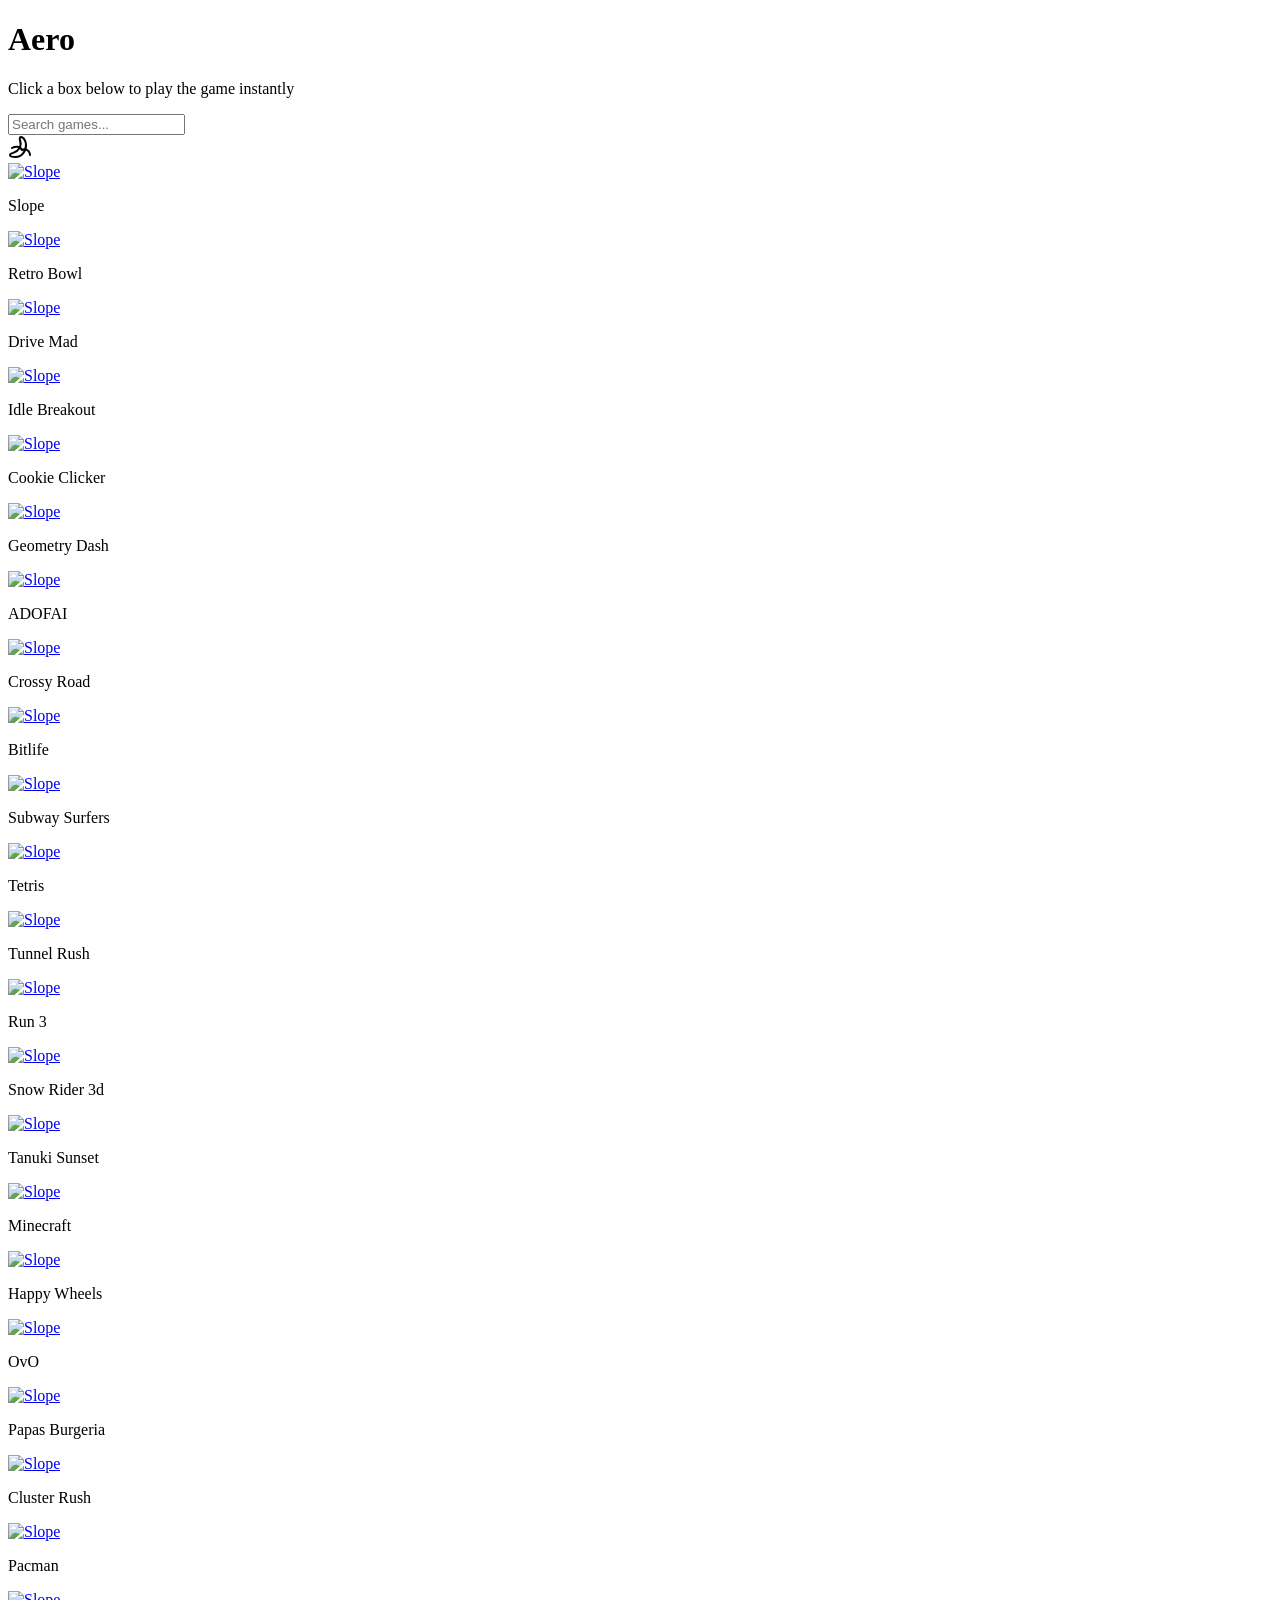
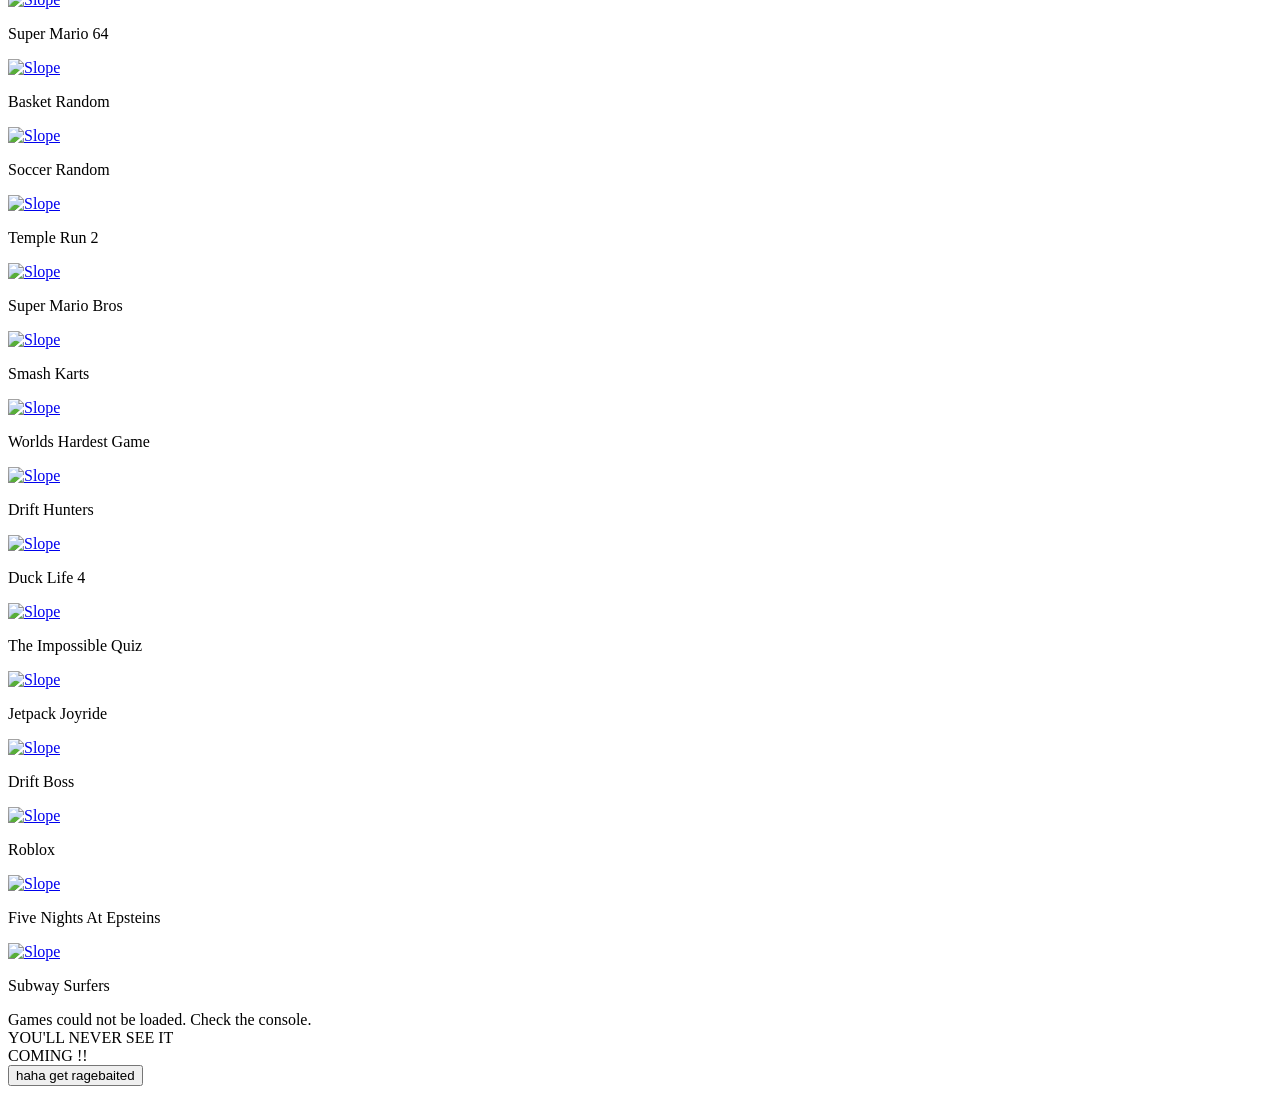
==== index.html @ 40f5fc69 "Add initial HTML structure for game preview page" ====
<!DOCTYPE html>
<html lang="en">
<head>
    <meta charset="UTF-8">
    <meta name="viewport" content="width=device-width, initial-scale=1.0">
    <title>Aero Preview</title>
    <link rel="stylesheet" href="style.css">
</head>
<body>
<div class="bg-container">
    <div class="moving-circle-1"></div>
    <div class="moving-circle-2"></div>
    <div class="moving-circle-3"></div>
  </div>

    <h1>Aero</h1>
    <p>Click a box below to play the game instantly</p>
    <input
        type="text"
        id="searchInput"
        placeholder="Search games..."
        autocomplete="off">
    <div class="hehe"><svg xmlns="http://www.w3.org/2000/svg" width="24" height="24" viewBox="0 0 24 24" fill="none" stroke="currentColor" stroke-width="2" stroke-linecap="round" stroke-linejoin="round" class="lucide lucide-banana-icon lucide-banana" onclick="triggerJumpscare()"><path d="M4 13c3.5-2 8-2 10 2a5.5 5.5 0 0 1 8 5"/><path d="M5.15 17.89c5.52-1.52 8.65-6.89 7-12C11.55 4 11.5 2 13 2c3.22 0 5 5.5 5 8 0 6.5-4.2 12-10.49 12C5.11 22 2 22 2 20c0-1.5 1.14-1.55 3.15-2.11Z"/></svg></div>

    <!-- Static Grid using standard HTML Anchor Links -->
    <div class="game-grid">
       <div class="game-card"><div class="card-inner"><a href="slope/index.html">
  <img src="https://encrypted-tbn0.gstatic.com/images?q=tbn:ANd9GcRq_T37HPndEabWr7w74Ahqhzs3rB2Ax-o0urFyAFmCbQ&s=10" class="game-img" alt="Slope">
</a>
<div class="hover-text"><p>Slope</p></div>
</div></div>
        <div class="game-card"><div class="card-inner"><a href="retro-bowl/index.html">
  <img src="https://upload.wikimedia.org/wikipedia/en/b/bf/Retro_Bowl_cover.png?utm_source=en.wikipedia.org&utm_campaign=index&utm_content=thumbnail_unscaled&_=20211121194148" class="game-img" alt="Slope">
</a>
<div class="hover-text"><p>Retro Bowl</p></div>
</div></div>
   <div class="game-card"><div class="card-inner"><a href="drive-mad/index.html">
  <img src="https://encrypted-tbn0.gstatic.com/images?q=tbn:ANd9GcRQweyLDiaCsOfymxUHhScRfxoPKYMjtqbXtW55IfR9ew&s=10" class="game-img" alt="Slope">
</a>
<div class="hover-text"><p>Drive Mad</p></div>
</div></div>
       <div class="game-card"><div class="card-inner"><a href="idle-breakout/index.html">
  <img src="https://encrypted-tbn0.gstatic.com/images?q=tbn:ANd9GcQlanMNMVnTBPfaL6D4TB014VlYzIEMME2kjcc95-H5nw&s=10" class="game-img" alt="Slope">
</a>
<div class="hover-text"><p>Idle Breakout</p></div>
</div></div>
        <div class="game-card"><div class="card-inner"><a href="cookie-clickers/cookie-clicker/index.html">
  <img src="https://encrypted-tbn0.gstatic.com/images?q=tbn:ANd9GcR_v1u2aRkslPrhdqvnmShPEVstDyrukrQBTUNPc6VXmg&s=10" class="game-img" alt="Slope">
</a>
<div class="hover-text"><p>Cookie Clicker</p></div>
</div></div>
        <div class="game-card"><div class="card-inner"><a href="geodash/index.html">
  <img src="https://encrypted-tbn0.gstatic.com/images?q=tbn:ANd9GcS-sa7R5ENCypqzvMOmnUxPW2FJ10JPJCCA1POhPY1YqA&s=10" class="game-img" alt="Slope">
</a>
<div class="hover-text"><p>Geometry Dash</p></div>
</div></div>
        <div class="game-card"><div class="card-inner"><a href="a-dance-of-fire-and-ice/index.html">
  <img src="https://encrypted-tbn0.gstatic.com/images?q=tbn:ANd9GcSEiAOnZSHBE3xtBbnS-KdI_wEGRUw9rfcNJCmaYIUaxQ&s=10" class="game-img" alt="Slope">
</a>
<div class="hover-text"><p>ADOFAI</p></div>
</div></div>
        <div class="game-card"><div class="card-inner"><a href="crossyroad/index.html">
  <img src="https://encrypted-tbn0.gstatic.com/images?q=tbn:ANd9GcRgfIljnjyF5fkvvuBGJaHRgfg_FyrAvSTB-K9jF6SUJA&s=10" class="game-img" alt="Slope">
</a>
<div class="hover-text"><p>Crossy Road</p></div>
</div></div>
        
        
        <!-- Row 2 -->
        <div class="game-card"><div class="card-inner"><a href="bitlife/index.html">
  <img src="https://encrypted-tbn0.gstatic.com/images?q=tbn:ANd9GcRZdo5cBqkv1uAcfCofpC-WAViocRNLlysohwHMV2Lqzw&s=10" class="game-img" alt="Slope">
</a>
<div class="hover-text"><p>Bitlife</p></div>
</div></div>
        <div class="game-card"><div class="card-inner"><a href="subway-surfers/index.html">
  <img src="https://encrypted-tbn0.gstatic.com/images?q=tbn:ANd9GcSJv_ALQlWBogWL6hphva1fV6AUTdB_Cr1CRHInmhUM6w&s=10" class="game-img" alt="Slope">
</a>
<div class="hover-text"><p>Subway Surfers</p></div>
</div></div>
        <div class="game-card"><div class="card-inner"><a href="tetris/index.html">
  <img src="https://encrypted-tbn0.gstatic.com/images?q=tbn:ANd9GcRsPaXIlQN6s9Jf7gn-qVvCIpQnMHSgdO0HXDuUL8RSCw&s=10" class="game-img" alt="Slope">
</a>
<div class="hover-text"><p>Tetris</p></div>
</div></div>
        <div class="game-card"><div class="card-inner"><a href="tunnel-rush/index.html">
  <img src="https://encrypted-tbn0.gstatic.com/images?q=tbn:ANd9GcTQ7GjGOO57y_6mEDqnmNzqPM1yg7_WRbThcniZxWjEyQ&s=10" class="game-img" alt="Slope">
</a>
<div class="hover-text"><p>Tunnel Rush</p></div>
</div></div>
<div class="game-card"><div class="card-inner"><a href="run3/index.html">
  <img src="https://encrypted-tbn0.gstatic.com/images?q=tbn:ANd9GcTG1VOge0JXxIcCq0SpqJaX-KHs9fcUnBl_lgOfNnwTUA&s=10" class="game-img" alt="Slope">
</a>
<div class="hover-text"><p>Run 3</p></div>
</div></div>
        <div class="game-card"><div class="card-inner"><a href="snowrider3d/index.html">
  <img src="https://encrypted-tbn0.gstatic.com/images?q=tbn:ANd9GcS6pS3o08fzxEzuRAoytufvSQllcJauClfGne_lkkSa1Q&s=10" class="game-img" alt="Slope">
</a>
<div class="hover-text"><p>Snow Rider 3d</p></div>
</div></div>
        <div class="game-card"><div class="card-inner"><a href="tanuki-sunset/index.html">
  <img src="https://encrypted-tbn0.gstatic.com/images?q=tbn:ANd9GcRDaxrgnCqcYo7wDhViZitD9liUOanM2_m4IDSdMyhfRw&s=10" class="game-img" alt="Slope">
</a>
<div class="hover-text"><p>Tanuki Sunset</p></div>
</div></div>
        <div class="game-card"><div class="card-inner"><a href="minecraft-classic/index.html">
  <img src="https://encrypted-tbn0.gstatic.com/images?q=tbn:ANd9GcSxmc6iHnbXmVxugchIGHMRXERSSBHCWuVtBelcySW3vg&s=10" class="game-img" alt="Slope">
</a>
<div class="hover-text"><p>Minecraft</p></div>
</div></div>

        <!-- Row 3 -->
        <div class="game-card"><div class="card-inner"><a href="happywheels/index.html">
  <img src="https://encrypted-tbn0.gstatic.com/images?q=tbn:ANd9GcS33Wl-wCuUZ1n-Nk-xZxACQHdMHJMtJR33w1o1tpq42Q&s=10" class="game-img" alt="Slope">
</a>
<div class="hover-text"><p>Happy Wheels</p></div>
</div></div>
        <div class="game-card"><div class="card-inner"><a href="ovo/index.html">
  <img src="https://encrypted-tbn0.gstatic.com/images?q=tbn:ANd9GcR2_iHiCKECHMknyJhy7umqEITsOCfCMQN469-8q-UqJA&s=10" class="game-img" alt="Slope">
</a>
<div class="hover-text"><p>OvO</p></div>
</div></div>
        <div class="game-card"><div class="card-inner"><a href="papasburgeria/index.html">
  <img src="https://encrypted-tbn0.gstatic.com/images?q=tbn:ANd9GcR48D-7uG-LNi0d2HtmX64sDLLNWIWrWyPOb-Z41Sjp_w&s=10" class="game-img" alt="Slope">
</a>
<div class="hover-text"><p>Papas Burgeria</p></div>
</div></div>
        <div class="game-card"><div class="card-inner"><a href="cluster-rush/index.html">
  <img src="https://encrypted-tbn0.gstatic.com/images?q=tbn:ANd9GcQFy8xvWQkmeCvtxHrfLhNx18FYQQtCcR4D60xt4eO1JA&s=10" class="game-img" alt="Slope">
</a>
<div class="hover-text"><p>Cluster Rush</p></div>
</div></div>
        <div class="game-card"><div class="card-inner"><a href="pacman-master/index.html">
  <img src="https://encrypted-tbn0.gstatic.com/images?q=tbn:ANd9GcTo0URm8LfSg8ZeKCTjtD8D1LeN9Pc81Z-6-xRkcOvokg&s=10" class="game-img" alt="Slope">
</a>
<div class="hover-text"><p>Pacman</p></div>
</div></div>
        <div class="game-card"><div class="card-inner"><a href="SM64/index.html">
  <img src="https://encrypted-tbn0.gstatic.com/images?q=tbn:ANd9GcRITjoHPaR2V1ERV13KocVBAYUj-DkSo-7rkn2CNoCaaQ&s=10" class="game-img" alt="Slope">
</a>
<div class="hover-text"><p>Super Mario 64</p></div>
</div></div>
        <div class="game-card"><div class="card-inner"><a href="basket-random/index.html">
  <img src="https://encrypted-tbn0.gstatic.com/images?q=tbn:ANd9GcSmh4UmZ9P_27W4q5TP71tSuhAWEuOvSS1QTxMLU0g3XQ&s=10" class="game-img" alt="Slope">
</a>
<div class="hover-text"><p>Basket Random</p></div>
</div></div>
        <div class="game-card"><div class="card-inner"><a href="soccer-random/index.html">
  <img src="https://encrypted-tbn0.gstatic.com/images?q=tbn:ANd9GcTvYJ2bGemsYQIuWEKrR19bfU4rWiwcHC_-sIdGMQnvIA&s=10" class="game-img" alt="Slope">
</a>
<div class="hover-text"><p>Soccer Random</p></div>
</div></div>
        

        <!-- Row 4 -->
        <div class="game-card"><div class="card-inner"><a href="temple-run-2/index.html">
  <img src="https://encrypted-tbn0.gstatic.com/images?q=tbn:ANd9GcTHbhf6L8cfjfBuN6qdTouaMfK2AyBfoSecxrOdMWH9hQ&s=10" class="game-img" alt="Slope">
</a>
<div class="hover-text"><p>Temple Run 2</p></div>
</div></div>
        <div class="game-card"><div class="card-inner"><a href="mario/index.html">
  <img src="https://encrypted-tbn0.gstatic.com/images?q=tbn:ANd9GcRknlfUt4X618-Y_9zx97vv3hk3uifNhoeRqT9vfj4uuw&s=10" class="game-img" alt="Slope">
</a>
<div class="hover-text"><p>Super Mario Bros</p></div>
</div></div>
<div class="game-card"><div class="card-inner"><a href="smashkarts/index.html">
  <img src="https://encrypted-tbn0.gstatic.com/images?q=tbn:ANd9GcSfE89_kCNEFU5HmrlBoEJXqppZt3baIRC2Eh4af3jDiw&s=10" class="game-img" alt="Slope">
</a>
<div class="hover-text"><p>Smash Karts</p></div>
</div></div>
        <div class="game-card"><div class="card-inner"><a href="worlds-hardest-game/index.html">
  <img src="https://encrypted-tbn0.gstatic.com/images?q=tbn:ANd9GcQBO4goyZrt_Ak0YwAApNs_co3uczaNl9uIXzStwg8aew&s=10" class="game-img" alt="Slope">
</a>
<div class="hover-text"><p>Worlds Hardest Game</p></div>
</div></div>
        <div class="game-card"><div class="card-inner"><a href="drift-hunters/index.html">
  <img src="https://encrypted-tbn0.gstatic.com/images?q=tbn:ANd9GcSOEBWsRNmG6DyZMd2At94gbFdgYbhfe4JKDUJSsDivzQ&s=10" class="game-img" alt="Slope">
</a>
<div class="hover-text"><p>Drift Hunters</p></div>
</div></div>
        <div class="game-card"><div class="card-inner"><a href="Duck-Life-4/index.html">
  <img src="https://encrypted-tbn0.gstatic.com/images?q=tbn:ANd9GcSD9VpxboN8d_6_RbIC4meHoTTnG0aa4zS5hUAgEt1UVg&s=10" class="game-img" alt="Slope">
</a>
<div class="hover-text"><p>Duck Life 4</p></div>
</div></div>
        <div class="game-card"><div class="card-inner"><a href="impossiblequiz/index.html">
  <img src="https://encrypted-tbn0.gstatic.com/images?q=tbn:ANd9GcS6WVzNyHDZKxeVnmTfaoEPjeFnRSI0XN6NjaifXNxHoA&s" class="game-img" alt="Slope">
</a>
<div class="hover-text"><p>The Impossible Quiz</p></div>
</div></div>
        <div class="game-card"><div class="card-inner"><a href="jetpack-joyride/index.html">
  <img src="https://encrypted-tbn0.gstatic.com/images?q=tbn:ANd9GcS-8vTZS_mqBnWOCE0zIAZgnMF8-a4WfC_UHwUmH78xYg&s" class="game-img" alt="Slope">
</a>
<div class="hover-text"><p>Jetpack Joyride</p></div>
</div></div>
        

        <div class="game-card"><div class="card-inner"><a href="drift-boss/index.html">
  <img src="https://encrypted-tbn0.gstatic.com/images?q=tbn:ANd9GcRsI5fHDl2-50NHqGnkt5UsvF4dlmrty2nJt4unva5aWw&s" class="game-img" alt="Slope">
</a>
<div class="hover-text"><p>Drift Boss</p></div>
</div></div>
        <div class="game-card"><div class="card-inner"><a href="roblox/index.html">
  <img src="https://encrypted-tbn0.gstatic.com/images?q=tbn:ANd9GcSn9Ve89z4P-F4i0OFl-gF7DwDedaCoRlSdvbluGs_Xlw&s=10" class="game-img" alt="Slope">
</a>
<div class="hover-text"><p>Roblox</p></div>
</div></div>
 <div class="game-card"><div class="card-inner"><a href="five-nights-at-epsteins/index.html">
  <img src="https://encrypted-tbn0.gstatic.com/images?q=tbn:ANd9GcSiVNw20zz43XKVt_GoUleQJC6WHurG-etO4mrd2r_gjA&s=10" class="game-img" alt="Slope">
</a>
<div class="hover-text"><p>Five Nights At Epsteins</p></div>
</div></div>
        <div class="game-card"><div class="card-inner"><a href="subway-surfers/index.html">
  <img src="https://encrypted-tbn0.gstatic.com/images?q=tbn:ANd9GcTOx-u5qs40nEoQZPBoyLjfwIhR-bA3hY-l7cRy8xn3YQ&s=10" class="game-img" alt="Slope">
</a>
<div class="hover-text"><p>Subway Surfers</p></div>
</div></div>
    </div>
<div class="game-grid" id="truffledGrid"></div>
    <div id="jumpscare-overlay">
  <div class="jumpscare-text">YOU'LL NEVER SEE IT</div>
  <div class="jumpscare-text sub-text">COMING !!</div>
  <button id="escape-btn" onclick="closePrank()">haha get ragebaited</button>
</div>

<audio id="ragebait-audio" src="ragebait.mp3"></audio>

<script>
  var prankTimer;

  function triggerJumpscare() {
    var overlay = document.getElementById('jumpscare-overlay');
    var audio = document.getElementById('ragebait-audio');
    var escapeBtn = document.getElementById('escape-btn');

    // show overlay and enable animation
    overlay.style.display = 'flex';
    overlay.classList.add('active-prank');

    // play audio if available
    audio.currentTime = 0;
    audio.play().catch(function(e){ /* autoplay blocked or missing file */ });

    // after 35s stop flashing and show escape
    prankTimer = setTimeout(function() {
      overlay.classList.remove('active-prank');
      overlay.style.backgroundColor = '#121212';
      escapeBtn.style.display = 'block';
    }, 35000);
  }

  function closePrank() {
    var overlay = document.getElementById('jumpscare-overlay');
    var escapeBtn = document.getElementById('escape-btn');
    var audio = document.getElementById('ragebait-audio');

    // stop and cleanup
    audio.pause();
    audio.currentTime = 0;
    clearTimeout(prankTimer);

    // hide overlay and stop animation
    overlay.classList.remove('active-prank');
    overlay.style.display = 'none';
    escapeBtn.style.display = 'none';
  }
    const name = document.createElement("p");
      
async function loadTruffledGames() {
  const grid = document.getElementById("truffledGrid");

  try {
    const response = await fetch("truffled/games.json");

    if (!response.ok) {
      throw new Error(`games.json returned ${response.status}`);
    }

    const games = await response.json();
    const fragment = document.createDocumentFragment();

    games.forEach(game => {
      const card = document.createElement("div");
      card.className = "game-card";

      const inner = document.createElement("div");
      inner.className = "card-inner";

      const link = document.createElement("a");
      link.href = "truffled-game.html?game=" +
        encodeURIComponent("truffled/" + game.game);

      const img = document.createElement("img");
      img.src = "truffled/" + game.cover;
      img.className = "game-img";
      img.alt = game.name;
      img.loading = "lazy";

      const hover = document.createElement("div");
      hover.className = "hover-text";

      const name = document.createElement("p");
      name.textContent = game.name;

      link.appendChild(img);
      hover.appendChild(name);
      inner.append(link, hover);
      card.appendChild(inner);
      fragment.appendChild(card);
    });

    grid.appendChild(fragment);
  } catch (error) {
    console.error("Failed to load Truffled games:", error);
    grid.textContent = "Games could not be loaded. Check the console.";
  }
}

loadTruffledGames();

loadTruffledGames();
</script>



</body>
</html>
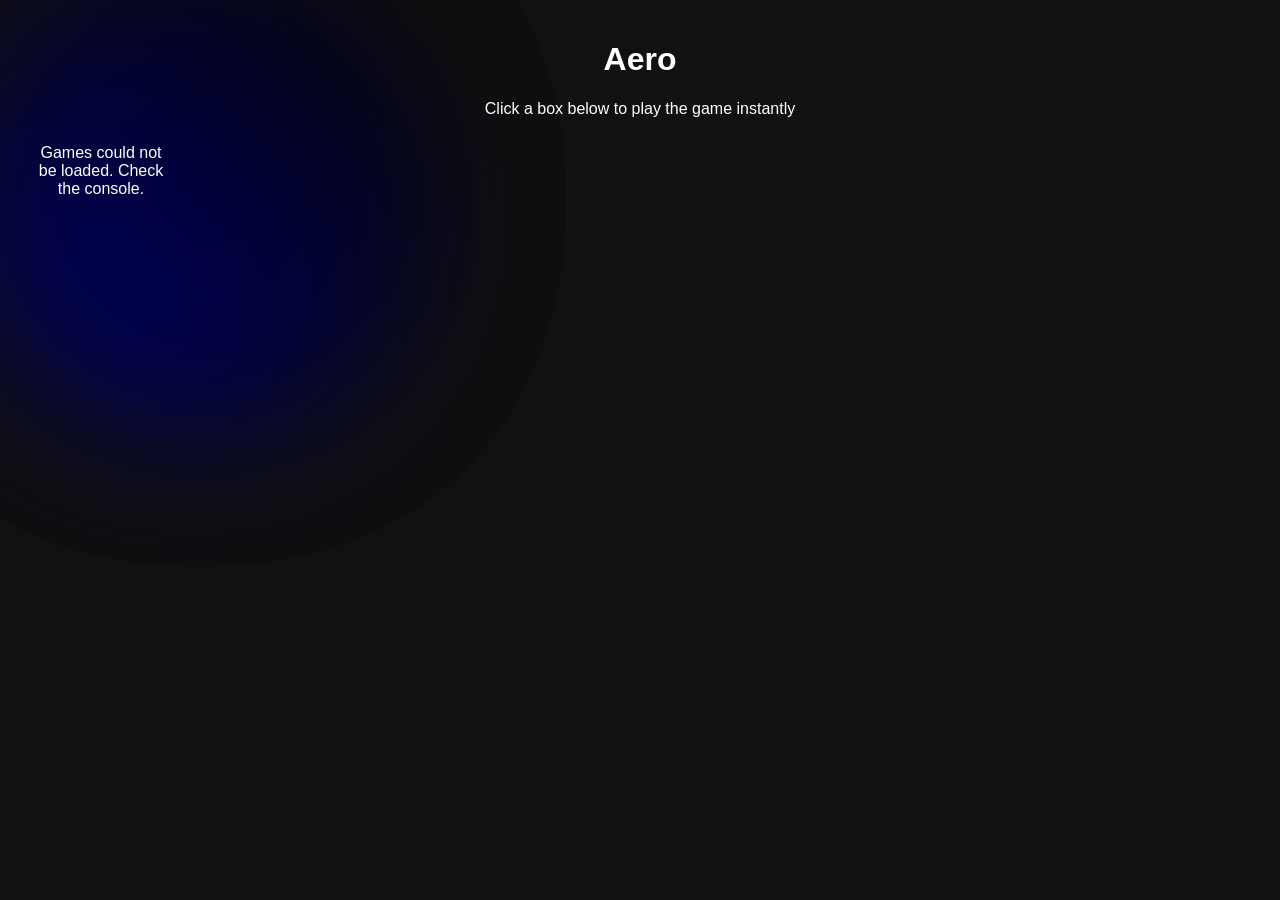
==== commit 557bdc1e: "Implement search feature for game cards Added search functionality for game cards." ====
--- a/index.html
+++ b/index.html
@@ -15,206 +15,6 @@
 
     <h1>Aero</h1>
     <p>Click a box below to play the game instantly</p>
-    <input
-        type="text"
-        id="searchInput"
-        placeholder="Search games..."
-        autocomplete="off">
-    <div class="hehe"><svg xmlns="http://www.w3.org/2000/svg" width="24" height="24" viewBox="0 0 24 24" fill="none" stroke="currentColor" stroke-width="2" stroke-linecap="round" stroke-linejoin="round" class="lucide lucide-banana-icon lucide-banana" onclick="triggerJumpscare()"><path d="M4 13c3.5-2 8-2 10 2a5.5 5.5 0 0 1 8 5"/><path d="M5.15 17.89c5.52-1.52 8.65-6.89 7-12C11.55 4 11.5 2 13 2c3.22 0 5 5.5 5 8 0 6.5-4.2 12-10.49 12C5.11 22 2 22 2 20c0-1.5 1.14-1.55 3.15-2.11Z"/></svg></div>
-
-    <!-- Static Grid using standard HTML Anchor Links -->
-    <div class="game-grid">
-       <div class="game-card"><div class="card-inner"><a href="slope/index.html">
-  <img src="https://encrypted-tbn0.gstatic.com/images?q=tbn:ANd9GcRq_T37HPndEabWr7w74Ahqhzs3rB2Ax-o0urFyAFmCbQ&s=10" class="game-img" alt="Slope">
-</a>
-<div class="hover-text"><p>Slope</p></div>
-</div></div>
-        <div class="game-card"><div class="card-inner"><a href="retro-bowl/index.html">
-  <img src="https://upload.wikimedia.org/wikipedia/en/b/bf/Retro_Bowl_cover.png?utm_source=en.wikipedia.org&utm_campaign=index&utm_content=thumbnail_unscaled&_=20211121194148" class="game-img" alt="Slope">
-</a>
-<div class="hover-text"><p>Retro Bowl</p></div>
-</div></div>
-   <div class="game-card"><div class="card-inner"><a href="drive-mad/index.html">
-  <img src="https://encrypted-tbn0.gstatic.com/images?q=tbn:ANd9GcRQweyLDiaCsOfymxUHhScRfxoPKYMjtqbXtW55IfR9ew&s=10" class="game-img" alt="Slope">
-</a>
-<div class="hover-text"><p>Drive Mad</p></div>
-</div></div>
-       <div class="game-card"><div class="card-inner"><a href="idle-breakout/index.html">
-  <img src="https://encrypted-tbn0.gstatic.com/images?q=tbn:ANd9GcQlanMNMVnTBPfaL6D4TB014VlYzIEMME2kjcc95-H5nw&s=10" class="game-img" alt="Slope">
-</a>
-<div class="hover-text"><p>Idle Breakout</p></div>
-</div></div>
-        <div class="game-card"><div class="card-inner"><a href="cookie-clickers/cookie-clicker/index.html">
-  <img src="https://encrypted-tbn0.gstatic.com/images?q=tbn:ANd9GcR_v1u2aRkslPrhdqvnmShPEVstDyrukrQBTUNPc6VXmg&s=10" class="game-img" alt="Slope">
-</a>
-<div class="hover-text"><p>Cookie Clicker</p></div>
-</div></div>
-        <div class="game-card"><div class="card-inner"><a href="geodash/index.html">
-  <img src="https://encrypted-tbn0.gstatic.com/images?q=tbn:ANd9GcS-sa7R5ENCypqzvMOmnUxPW2FJ10JPJCCA1POhPY1YqA&s=10" class="game-img" alt="Slope">
-</a>
-<div class="hover-text"><p>Geometry Dash</p></div>
-</div></div>
-        <div class="game-card"><div class="card-inner"><a href="a-dance-of-fire-and-ice/index.html">
-  <img src="https://encrypted-tbn0.gstatic.com/images?q=tbn:ANd9GcSEiAOnZSHBE3xtBbnS-KdI_wEGRUw9rfcNJCmaYIUaxQ&s=10" class="game-img" alt="Slope">
-</a>
-<div class="hover-text"><p>ADOFAI</p></div>
-</div></div>
-        <div class="game-card"><div class="card-inner"><a href="crossyroad/index.html">
-  <img src="https://encrypted-tbn0.gstatic.com/images?q=tbn:ANd9GcRgfIljnjyF5fkvvuBGJaHRgfg_FyrAvSTB-K9jF6SUJA&s=10" class="game-img" alt="Slope">
-</a>
-<div class="hover-text"><p>Crossy Road</p></div>
-</div></div>
-        
-        
-        <!-- Row 2 -->
-        <div class="game-card"><div class="card-inner"><a href="bitlife/index.html">
-  <img src="https://encrypted-tbn0.gstatic.com/images?q=tbn:ANd9GcRZdo5cBqkv1uAcfCofpC-WAViocRNLlysohwHMV2Lqzw&s=10" class="game-img" alt="Slope">
-</a>
-<div class="hover-text"><p>Bitlife</p></div>
-</div></div>
-        <div class="game-card"><div class="card-inner"><a href="subway-surfers/index.html">
-  <img src="https://encrypted-tbn0.gstatic.com/images?q=tbn:ANd9GcSJv_ALQlWBogWL6hphva1fV6AUTdB_Cr1CRHInmhUM6w&s=10" class="game-img" alt="Slope">
-</a>
-<div class="hover-text"><p>Subway Surfers</p></div>
-</div></div>
-        <div class="game-card"><div class="card-inner"><a href="tetris/index.html">
-  <img src="https://encrypted-tbn0.gstatic.com/images?q=tbn:ANd9GcRsPaXIlQN6s9Jf7gn-qVvCIpQnMHSgdO0HXDuUL8RSCw&s=10" class="game-img" alt="Slope">
-</a>
-<div class="hover-text"><p>Tetris</p></div>
-</div></div>
-        <div class="game-card"><div class="card-inner"><a href="tunnel-rush/index.html">
-  <img src="https://encrypted-tbn0.gstatic.com/images?q=tbn:ANd9GcTQ7GjGOO57y_6mEDqnmNzqPM1yg7_WRbThcniZxWjEyQ&s=10" class="game-img" alt="Slope">
-</a>
-<div class="hover-text"><p>Tunnel Rush</p></div>
-</div></div>
-<div class="game-card"><div class="card-inner"><a href="run3/index.html">
-  <img src="https://encrypted-tbn0.gstatic.com/images?q=tbn:ANd9GcTG1VOge0JXxIcCq0SpqJaX-KHs9fcUnBl_lgOfNnwTUA&s=10" class="game-img" alt="Slope">
-</a>
-<div class="hover-text"><p>Run 3</p></div>
-</div></div>
-        <div class="game-card"><div class="card-inner"><a href="snowrider3d/index.html">
-  <img src="https://encrypted-tbn0.gstatic.com/images?q=tbn:ANd9GcS6pS3o08fzxEzuRAoytufvSQllcJauClfGne_lkkSa1Q&s=10" class="game-img" alt="Slope">
-</a>
-<div class="hover-text"><p>Snow Rider 3d</p></div>
-</div></div>
-        <div class="game-card"><div class="card-inner"><a href="tanuki-sunset/index.html">
-  <img src="https://encrypted-tbn0.gstatic.com/images?q=tbn:ANd9GcRDaxrgnCqcYo7wDhViZitD9liUOanM2_m4IDSdMyhfRw&s=10" class="game-img" alt="Slope">
-</a>
-<div class="hover-text"><p>Tanuki Sunset</p></div>
-</div></div>
-        <div class="game-card"><div class="card-inner"><a href="minecraft-classic/index.html">
-  <img src="https://encrypted-tbn0.gstatic.com/images?q=tbn:ANd9GcSxmc6iHnbXmVxugchIGHMRXERSSBHCWuVtBelcySW3vg&s=10" class="game-img" alt="Slope">
-</a>
-<div class="hover-text"><p>Minecraft</p></div>
-</div></div>
-
-        <!-- Row 3 -->
-        <div class="game-card"><div class="card-inner"><a href="happywheels/index.html">
-  <img src="https://encrypted-tbn0.gstatic.com/images?q=tbn:ANd9GcS33Wl-wCuUZ1n-Nk-xZxACQHdMHJMtJR33w1o1tpq42Q&s=10" class="game-img" alt="Slope">
-</a>
-<div class="hover-text"><p>Happy Wheels</p></div>
-</div></div>
-        <div class="game-card"><div class="card-inner"><a href="ovo/index.html">
-  <img src="https://encrypted-tbn0.gstatic.com/images?q=tbn:ANd9GcR2_iHiCKECHMknyJhy7umqEITsOCfCMQN469-8q-UqJA&s=10" class="game-img" alt="Slope">
-</a>
-<div class="hover-text"><p>OvO</p></div>
-</div></div>
-        <div class="game-card"><div class="card-inner"><a href="papasburgeria/index.html">
-  <img src="https://encrypted-tbn0.gstatic.com/images?q=tbn:ANd9GcR48D-7uG-LNi0d2HtmX64sDLLNWIWrWyPOb-Z41Sjp_w&s=10" class="game-img" alt="Slope">
-</a>
-<div class="hover-text"><p>Papas Burgeria</p></div>
-</div></div>
-        <div class="game-card"><div class="card-inner"><a href="cluster-rush/index.html">
-  <img src="https://encrypted-tbn0.gstatic.com/images?q=tbn:ANd9GcQFy8xvWQkmeCvtxHrfLhNx18FYQQtCcR4D60xt4eO1JA&s=10" class="game-img" alt="Slope">
-</a>
-<div class="hover-text"><p>Cluster Rush</p></div>
-</div></div>
-        <div class="game-card"><div class="card-inner"><a href="pacman-master/index.html">
-  <img src="https://encrypted-tbn0.gstatic.com/images?q=tbn:ANd9GcTo0URm8LfSg8ZeKCTjtD8D1LeN9Pc81Z-6-xRkcOvokg&s=10" class="game-img" alt="Slope">
-</a>
-<div class="hover-text"><p>Pacman</p></div>
-</div></div>
-        <div class="game-card"><div class="card-inner"><a href="SM64/index.html">
-  <img src="https://encrypted-tbn0.gstatic.com/images?q=tbn:ANd9GcRITjoHPaR2V1ERV13KocVBAYUj-DkSo-7rkn2CNoCaaQ&s=10" class="game-img" alt="Slope">
-</a>
-<div class="hover-text"><p>Super Mario 64</p></div>
-</div></div>
-        <div class="game-card"><div class="card-inner"><a href="basket-random/index.html">
-  <img src="https://encrypted-tbn0.gstatic.com/images?q=tbn:ANd9GcSmh4UmZ9P_27W4q5TP71tSuhAWEuOvSS1QTxMLU0g3XQ&s=10" class="game-img" alt="Slope">
-</a>
-<div class="hover-text"><p>Basket Random</p></div>
-</div></div>
-        <div class="game-card"><div class="card-inner"><a href="soccer-random/index.html">
-  <img src="https://encrypted-tbn0.gstatic.com/images?q=tbn:ANd9GcTvYJ2bGemsYQIuWEKrR19bfU4rWiwcHC_-sIdGMQnvIA&s=10" class="game-img" alt="Slope">
-</a>
-<div class="hover-text"><p>Soccer Random</p></div>
-</div></div>
-        
-
-        <!-- Row 4 -->
-        <div class="game-card"><div class="card-inner"><a href="temple-run-2/index.html">
-  <img src="https://encrypted-tbn0.gstatic.com/images?q=tbn:ANd9GcTHbhf6L8cfjfBuN6qdTouaMfK2AyBfoSecxrOdMWH9hQ&s=10" class="game-img" alt="Slope">
-</a>
-<div class="hover-text"><p>Temple Run 2</p></div>
-</div></div>
-        <div class="game-card"><div class="card-inner"><a href="mario/index.html">
-  <img src="https://encrypted-tbn0.gstatic.com/images?q=tbn:ANd9GcRknlfUt4X618-Y_9zx97vv3hk3uifNhoeRqT9vfj4uuw&s=10" class="game-img" alt="Slope">
-</a>
-<div class="hover-text"><p>Super Mario Bros</p></div>
-</div></div>
-<div class="game-card"><div class="card-inner"><a href="smashkarts/index.html">
-  <img src="https://encrypted-tbn0.gstatic.com/images?q=tbn:ANd9GcSfE89_kCNEFU5HmrlBoEJXqppZt3baIRC2Eh4af3jDiw&s=10" class="game-img" alt="Slope">
-</a>
-<div class="hover-text"><p>Smash Karts</p></div>
-</div></div>
-        <div class="game-card"><div class="card-inner"><a href="worlds-hardest-game/index.html">
-  <img src="https://encrypted-tbn0.gstatic.com/images?q=tbn:ANd9GcQBO4goyZrt_Ak0YwAApNs_co3uczaNl9uIXzStwg8aew&s=10" class="game-img" alt="Slope">
-</a>
-<div class="hover-text"><p>Worlds Hardest Game</p></div>
-</div></div>
-        <div class="game-card"><div class="card-inner"><a href="drift-hunters/index.html">
-  <img src="https://encrypted-tbn0.gstatic.com/images?q=tbn:ANd9GcSOEBWsRNmG6DyZMd2At94gbFdgYbhfe4JKDUJSsDivzQ&s=10" class="game-img" alt="Slope">
-</a>
-<div class="hover-text"><p>Drift Hunters</p></div>
-</div></div>
-        <div class="game-card"><div class="card-inner"><a href="Duck-Life-4/index.html">
-  <img src="https://encrypted-tbn0.gstatic.com/images?q=tbn:ANd9GcSD9VpxboN8d_6_RbIC4meHoTTnG0aa4zS5hUAgEt1UVg&s=10" class="game-img" alt="Slope">
-</a>
-<div class="hover-text"><p>Duck Life 4</p></div>
-</div></div>
-        <div class="game-card"><div class="card-inner"><a href="impossiblequiz/index.html">
-  <img src="https://encrypted-tbn0.gstatic.com/images?q=tbn:ANd9GcS6WVzNyHDZKxeVnmTfaoEPjeFnRSI0XN6NjaifXNxHoA&s" class="game-img" alt="Slope">
-</a>
-<div class="hover-text"><p>The Impossible Quiz</p></div>
-</div></div>
-        <div class="game-card"><div class="card-inner"><a href="jetpack-joyride/index.html">
-  <img src="https://encrypted-tbn0.gstatic.com/images?q=tbn:ANd9GcS-8vTZS_mqBnWOCE0zIAZgnMF8-a4WfC_UHwUmH78xYg&s" class="game-img" alt="Slope">
-</a>
-<div class="hover-text"><p>Jetpack Joyride</p></div>
-</div></div>
-        
-
-        <div class="game-card"><div class="card-inner"><a href="drift-boss/index.html">
-  <img src="https://encrypted-tbn0.gstatic.com/images?q=tbn:ANd9GcRsI5fHDl2-50NHqGnkt5UsvF4dlmrty2nJt4unva5aWw&s" class="game-img" alt="Slope">
-</a>
-<div class="hover-text"><p>Drift Boss</p></div>
-</div></div>
-        <div class="game-card"><div class="card-inner"><a href="roblox/index.html">
-  <img src="https://encrypted-tbn0.gstatic.com/images?q=tbn:ANd9GcSn9Ve89z4P-F4i0OFl-gF7DwDedaCoRlSdvbluGs_Xlw&s=10" class="game-img" alt="Slope">
-</a>
-<div class="hover-text"><p>Roblox</p></div>
-</div></div>
- <div class="game-card"><div class="card-inner"><a href="five-nights-at-epsteins/index.html">
-  <img src="https://encrypted-tbn0.gstatic.com/images?q=tbn:ANd9GcSiVNw20zz43XKVt_GoUleQJC6WHurG-etO4mrd2r_gjA&s=10" class="game-img" alt="Slope">
-</a>
-<div class="hover-text"><p>Five Nights At Epsteins</p></div>
-</div></div>
-        <div class="game-card"><div class="card-inner"><a href="subway-surfers/index.html">
-  <img src="https://encrypted-tbn0.gstatic.com/images?q=tbn:ANd9GcTOx-u5qs40nEoQZPBoyLjfwIhR-bA3hY-l7cRy8xn3YQ&s=10" class="game-img" alt="Slope">
-</a>
-<div class="hover-text"><p>Subway Surfers</p></div>
-</div></div>
-    </div>
 <div class="game-grid" id="truffledGrid"></div>
     <div id="jumpscare-overlay">
   <div class="jumpscare-text">YOU'LL NEVER SEE IT</div>
@@ -318,6 +118,25 @@
 loadTruffledGames();
 
 loadTruffledGames();
+    const searchInput = document.getElementById("searchInput");
+
+searchInput.addEventListener("input", function () {
+    const searchValue = searchInput.value.toLowerCase().trim();
+
+    const gameCards = document.querySelectorAll(".game-card");
+
+    gameCards.forEach(card => {
+        const gameName = card.querySelector(".hover-text p");
+
+        if (!gameName) return;
+
+        const name = gameName.textContent.toLowerCase();
+
+        card.style.display = name.includes(searchValue)
+            ? "flex"
+            : "none";
+    });
+});
 </script>
 
 
--- a/style.css
+++ b/style.css
@@ -0,0 +1,281 @@
+body { background: #111; color: #fff; font-family: sans-serif; text-align: center; margin: 0; padding: 20px; }
+        
+        /* 8-Column Grid Layout using Pure CSS */
+        .game-grid {
+            display: grid;
+            grid-template-columns: repeat(8, 1fr); /* Exactly 8 items per row */
+            gap: 12px;
+            max-width: 1400px;
+            margin: 40px auto;
+            padding: 10px;
+        }
+
+        /* Screen Adjustment for smaller devices */
+        @media (max-width: 1200px) { .game-grid { grid-template-columns: repeat(4, 1fr); } }
+        @media (max-width: 768px) { .game-grid { grid-template-columns: repeat(2, 1fr); } }
+
+        /* Pure HTML Link Styling to look like game cards */
+        .game-card {
+            position: relative;
+  width: 150px;
+  height: 150px;
+  border-radius: 12px;
+  overflow: hidden;
+  display: flex;
+  justify-content: center;
+  align-items: center;
+  transition: transform 0.3s ease;
+  cursor: pointer;
+  background: #222;
+        }
+        .game-card::before {
+  content: '';
+  position: absolute;
+  width: 150%;
+  height: 150%;
+  background: conic-gradient(
+    #2862ff, /* Blue */
+    #000000, /* Cyan */
+    #4fe2ff, /* Purple */
+    #50d8fa  /* Blue loop */
+  );
+  
+  /* HIDE THE EFFECT BY DEFAULT */
+  opacity: 0;
+  transition: opacity 0.3s ease;
+}
+
+/* 3. TARGETED HOVER STATE: Turn on the visibility and spin the animation */
+.game-card:hover::before {
+  opacity: 1;
+  animation: spin 2.5s linear infinite; /* Starts spinning ONLY on hover */
+}
+
+/* Zoom the whole card slightly on hover */
+.game-card:hover {
+  transform: scale(1.05);
+}
+.card-inner {
+  position: absolute;
+  inset: 3px; /* This dictates the line thickness (3px wide) */
+  background: #121214; /* Match this to your web page's dark background */
+  border-radius: 9px;
+  overflow: hidden;
+  z-index: 1;
+}
+
+.card-inner img {
+  width: 100%;
+  height: 100%;
+  object-fit: cover;
+ z-index:1
+}
+
+/* 5. The outward under-glow (Hidden by default) */
+.game-card::after {
+  content: '';
+  position: absolute;
+  inset: 0;
+  border-radius: 12px;
+  box-shadow: 0 0 0px transparent;
+  transition: box-shadow 0.3s ease;
+  z-index: 2;
+  pointer-events: none;
+}
+
+/* TARGETED HOVER STATE: Turn on the soft outward blur glow */
+.game-card:hover::after {
+  box-shadow: 0 0 20px rgba(59, 130, 246, 0.6); 
+ z-index:2;
+}
+        @keyframes spin {
+  0% {
+    transform: rotate(0deg);
+  }
+  100% {
+    transform: rotate(360deg);
+  }
+  
+}
+        .game-card:hover {transform: scale(1.05); }
+        .game-img {
+            width:178px;
+            height:142px;
+            border-radius:12px;
+        }
+        #jumpscare-overlay {
+            display: none;
+            position: fixed;
+            top: 0;
+            left: 0;
+            width: 100vw;
+            height: 100vh;
+            z-index: 9999;
+            justify-content: center;
+            align-items: center;
+            flex-direction: column;
+            text-align: center;
+        }
+
+        /* Handles the violent flashing/shaking during the prank */
+        .active-prank {
+            animation: flashScreen 0.1s infinite alternate;
+        }
+
+        .jumpscare-text {
+            color: black;
+            background-color: white;
+            font-size: 4rem;
+            padding: 10px 30px;
+            transform: rotate(-5deg); 
+            box-shadow: 10px 10px 0px black;
+            margin: 10px;
+            text-transform: uppercase;
+        }
+
+        .sub-text {
+            color: white;
+            background-color: black;
+            font-size: 2.5rem;
+            transform: rotate(3deg);
+            box-shadow: -10px 10px 0px white;
+        }
+
+        /* THE ESCAPE BUTTON */
+        #escape-btn {
+            display: none;
+            margin-top: 30px;
+            font-size: 1.5rem;
+            padding: 15px 30px;
+            background-color: white;
+            color: black;
+            border: 4px solid black;
+            cursor: pointer;
+            font-family: 'Arial Black', sans-serif;
+            box-shadow: 5px 5px 0px #dc0000;
+            text-transform: uppercase;
+            z-index: 10000;
+        }
+
+        #escape-btn:hover {
+            background-color: #dc0000;
+            color: white;
+            box-shadow: 5px 5px 0px black;
+        }
+
+        @keyframes flashScreen {
+            0% { background-color: #dc0000; transform: translate(2px, 1px) rotate(0deg); }
+            100% { background-color: #000000; transform: translate(-1px, -2px) rotate(1deg); }
+        }
+.hover-text {
+  display: flex;
+  align-items: flex-end;
+  justify-content: flex-start;
+  color: white;
+  font-family: sans-serif;
+  font-size: 18px;
+  font-weight: bold;
+  text-shadow: 0 1px 4px rgba(0, 0, 0, 0.9);
+        pointer-events: none;
+  
+  background: linear-gradient(
+    to bottom, 
+    transparent 0%, 
+    transparent 65%, 
+    rgba(0, 0, 0, 0.95) 100%
+  );
+
+  opacity: 0;
+  transition: opacity 0.3s ease-in-out;
+  
+  position: absolute;
+  width: 100%;
+  height: 100%;
+  inset: 0;
+  z-index: 2;
+}
+
+.hover-text p {
+  margin: 0;
+  font-size: 18px;
+  white-space: nowrap;
+  overflow: hidden;
+  text-overflow: ellipsis;
+}
+
+/* Show text on hover - this is the key */
+.game-card:hover .hover-text {
+  opacity: 1;
+}
+.bg-container {
+  position: absolute;
+  top: 0;
+  left: 0;
+  width: 100%;
+  height: 100%;
+  z-index: -1; /* Pushes the background behind the content */
+  overflow: hidden;
+}
+
+/* The Moving Circle */
+.moving-circle-1 {
+  position: absolute;
+  width: 400px;
+  height: 400px;
+  background: linear-gradient(45deg, #000080, #000000); /* Colorful gradient */
+  border-radius: 50%; /* Makes it a circle */
+  filter: blur(80px); /* Softens the edges for an ambient glow */
+  opacity: 0.6;
+  
+  /* Animation: name | duration | timing-function | iteration-count */
+  animation: floatAround1 12s ease-in-out infinite alternate;
+}.moving-circle-2 {
+  position: absolute;
+  width: 400px;
+  height: 400px;
+  background: linear-gradient(45deg, #000080, #000000); /* Colorful gradient */
+  border-radius: 50%; /* Makes it a circle */
+  filter: blur(80px); /* Softens the edges for an ambient glow */
+  opacity: 0.6;
+  
+  /* Animation: name | duration | timing-function | iteration-count */
+  animation: floatAround2 12s ease-in-out infinite alternate;
+}.moving-circle-3 {
+  position: absolute;
+  width: 400px;
+  height: 400px;
+  background: linear-gradient(45deg, #000080, #000000); /* Colorful gradient */
+  border-radius: 50%; /* Makes it a circle */
+  filter: blur(80px); /* Softens the edges for an ambient glow */
+  opacity: 0.6;
+  
+  /* Animation: name | duration | timing-function | iteration-count */
+  animation: floatAround3 12s ease-in-out infinite alternate;
+}
+
+/* Smooth drifting motion path */
+@keyframes floatAround1 {
+  0% {
+    transform: translate(10vw, 10vh);
+  }
+  50% {
+    transform: translate(50vw, 40vh) scale(1.2); /* Moves and grows slightly */
+  }
+  100% {
+    transform: translate(20vw, 60vh);
+  }
+}
+@keyframes floatAround2 {
+  0% { transform: translate(40vw, 60vh); }
+  50% { transform: translate(10vw, 30vh) scale(1.2); }
+  100% { transform: translate(20vw, 80vh); }
+}
+
+@keyframes floatAround3 {
+  0% { transform: translate(80vw, 20vh); }
+  50% { transform: translate(30vw, 60vh) scale(1.2); }
+  100% { transform: translate(70vw, 10vh); }
+}
+#truffledGrid {
+    margin-top: 0;
+}
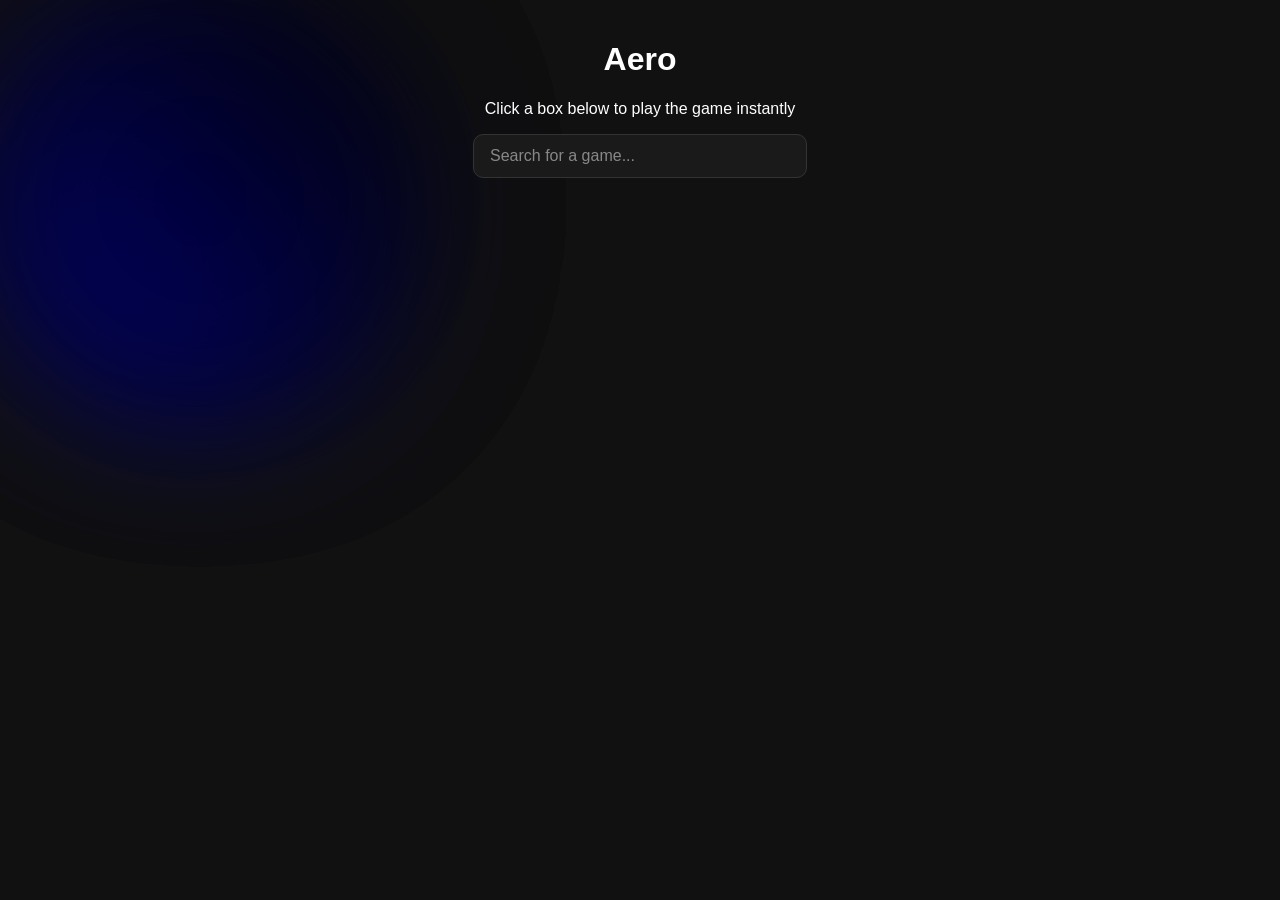
==== commit 530edb7e: "Update index.html" ====
--- a/index.html
+++ b/index.html
@@ -15,6 +15,13 @@
 
     <h1>Aero</h1>
     <p>Click a box below to play the game instantly</p>
+    <input
+    type="text"
+    id="searchInput"
+    placeholder="Search for a game..."
+    autocomplete="off"
+>
+
 <div class="game-grid" id="truffledGrid"></div>
     <div id="jumpscare-overlay">
   <div class="jumpscare-text">YOU'LL NEVER SEE IT</div>
@@ -137,6 +144,26 @@
             : "none";
     });
 });
+    const searchInput = document.getElementById("searchInput");
+const grid = document.getElementById("truffledGrid");
+
+searchInput.addEventListener("input", function () {
+    const searchValue = searchInput.value.toLowerCase().trim();
+
+    const cards = grid.querySelectorAll(".game-card");
+
+    cards.forEach(card => {
+        const gameName = card.querySelector(".hover-text p");
+
+        if (!gameName) return;
+
+        const name = gameName.textContent.toLowerCase();
+
+        card.style.display = name.includes(searchValue)
+            ? "flex"
+            : "none";
+    });
+});
 </script>
 
 
--- a/style.css
+++ b/style.css
@@ -279,3 +279,28 @@
 #truffledGrid {
     margin-top: 0;
 }
+#searchInput {
+    width: 300px;
+    max-width: 80%;
+    padding: 12px 16px;
+
+    background: #1a1a1a;
+    color: white;
+
+    border: 1px solid #333;
+    border-radius: 10px;
+
+    font-size: 16px;
+    outline: none;
+
+    transition: border 0.2s ease, box-shadow 0.2s ease;
+}
+
+#searchInput:focus {
+    border-color: #3282B8;
+    box-shadow: 0 0 10px rgba(50, 130, 184, 0.3);
+}
+
+#searchInput::placeholder {
+    color: #888;
+}
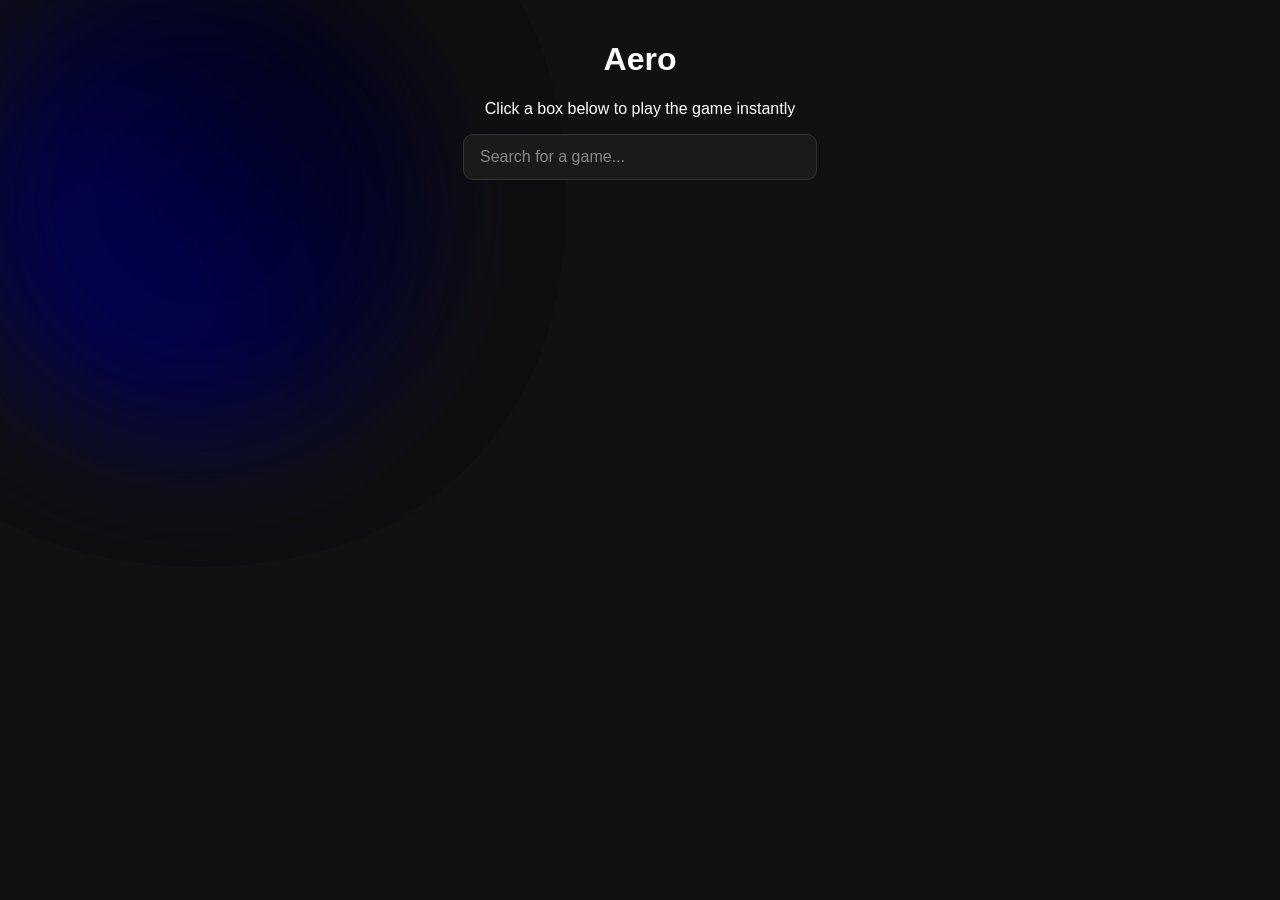
==== commit 90fa8c1d: "Fix syntax error in search input event listener" ====
--- a/index.html
+++ b/index.html
@@ -144,7 +144,7 @@
             : "none";
     });
 });
-    const searchInput = document.getElementById("searchInput");
+const searchInput = document.getElementById("searchInput");
 const grid = document.getElementById("truffledGrid");
 
 searchInput.addEventListener("input", function () {
@@ -163,7 +163,7 @@
             ? "flex"
             : "none";
     });
-});
+});    
 </script>
 
 
--- a/style.css
+++ b/style.css
@@ -304,3 +304,28 @@
 #searchInput::placeholder {
     color: #888;
 }
+#searchInput {
+    width: 320px;
+    max-width: 85%;
+    padding: 13px 16px;
+
+    background: #1a1a1a;
+    color: white;
+
+    border: 1px solid #333;
+    border-radius: 10px;
+
+    font-size: 16px;
+    outline: none;
+
+    transition: 0.2s ease;
+}
+
+#searchInput:focus {
+    border-color: #3282B8;
+    box-shadow: 0 0 10px rgba(50, 130, 184, 0.3);
+}
+
+#searchInput::placeholder {
+    color: #888;
+}
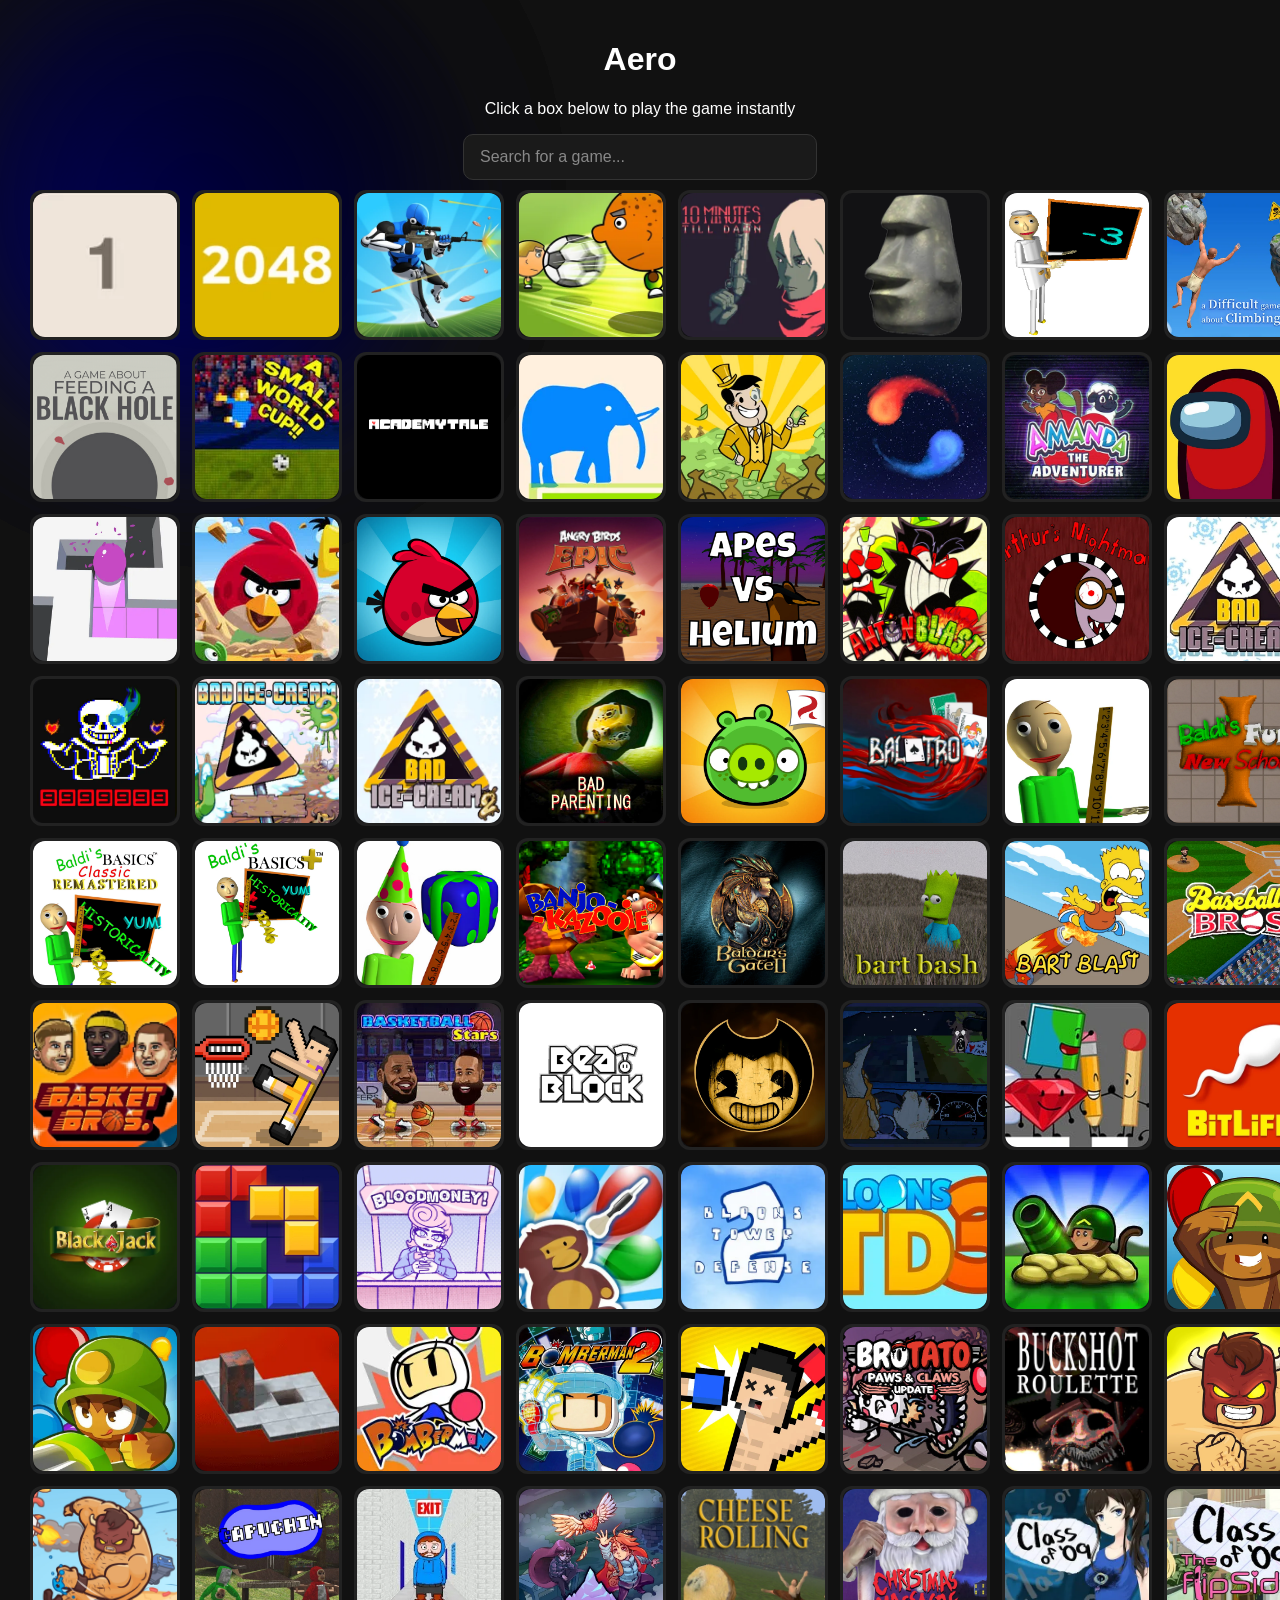
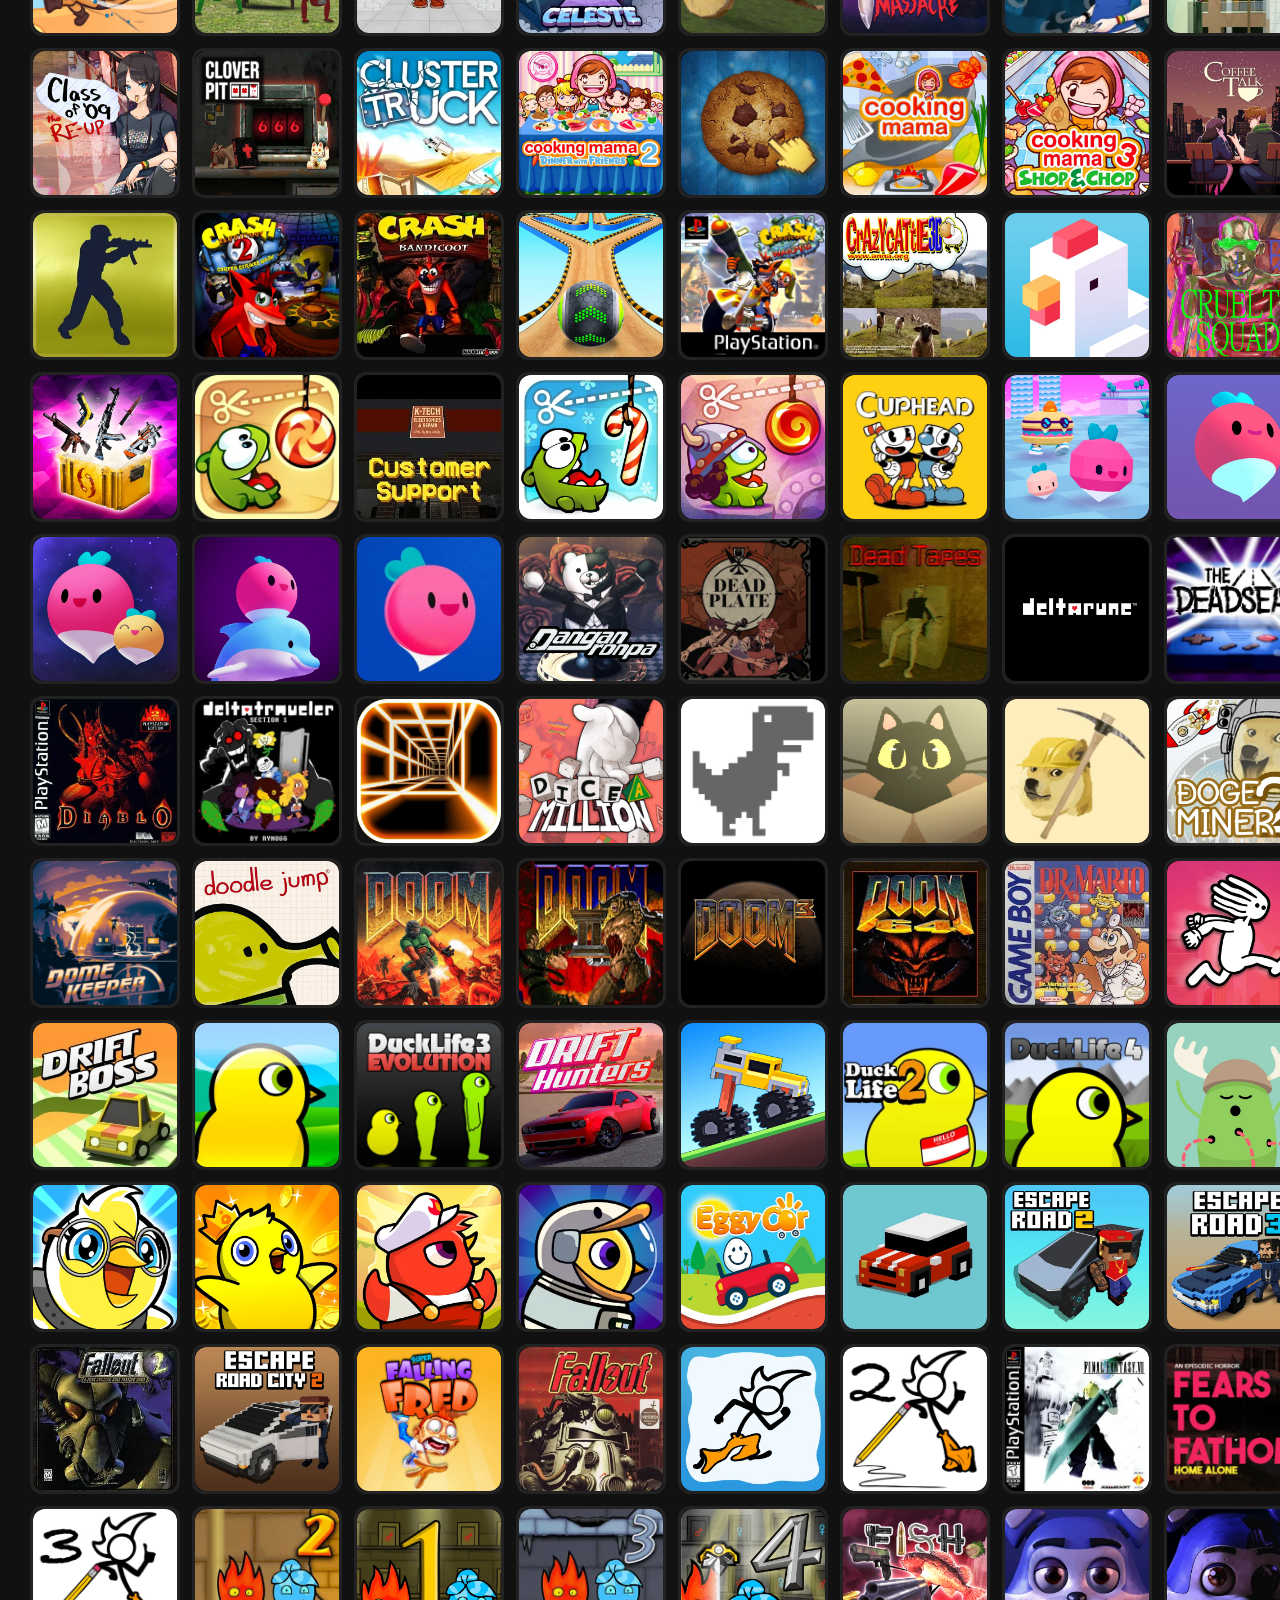
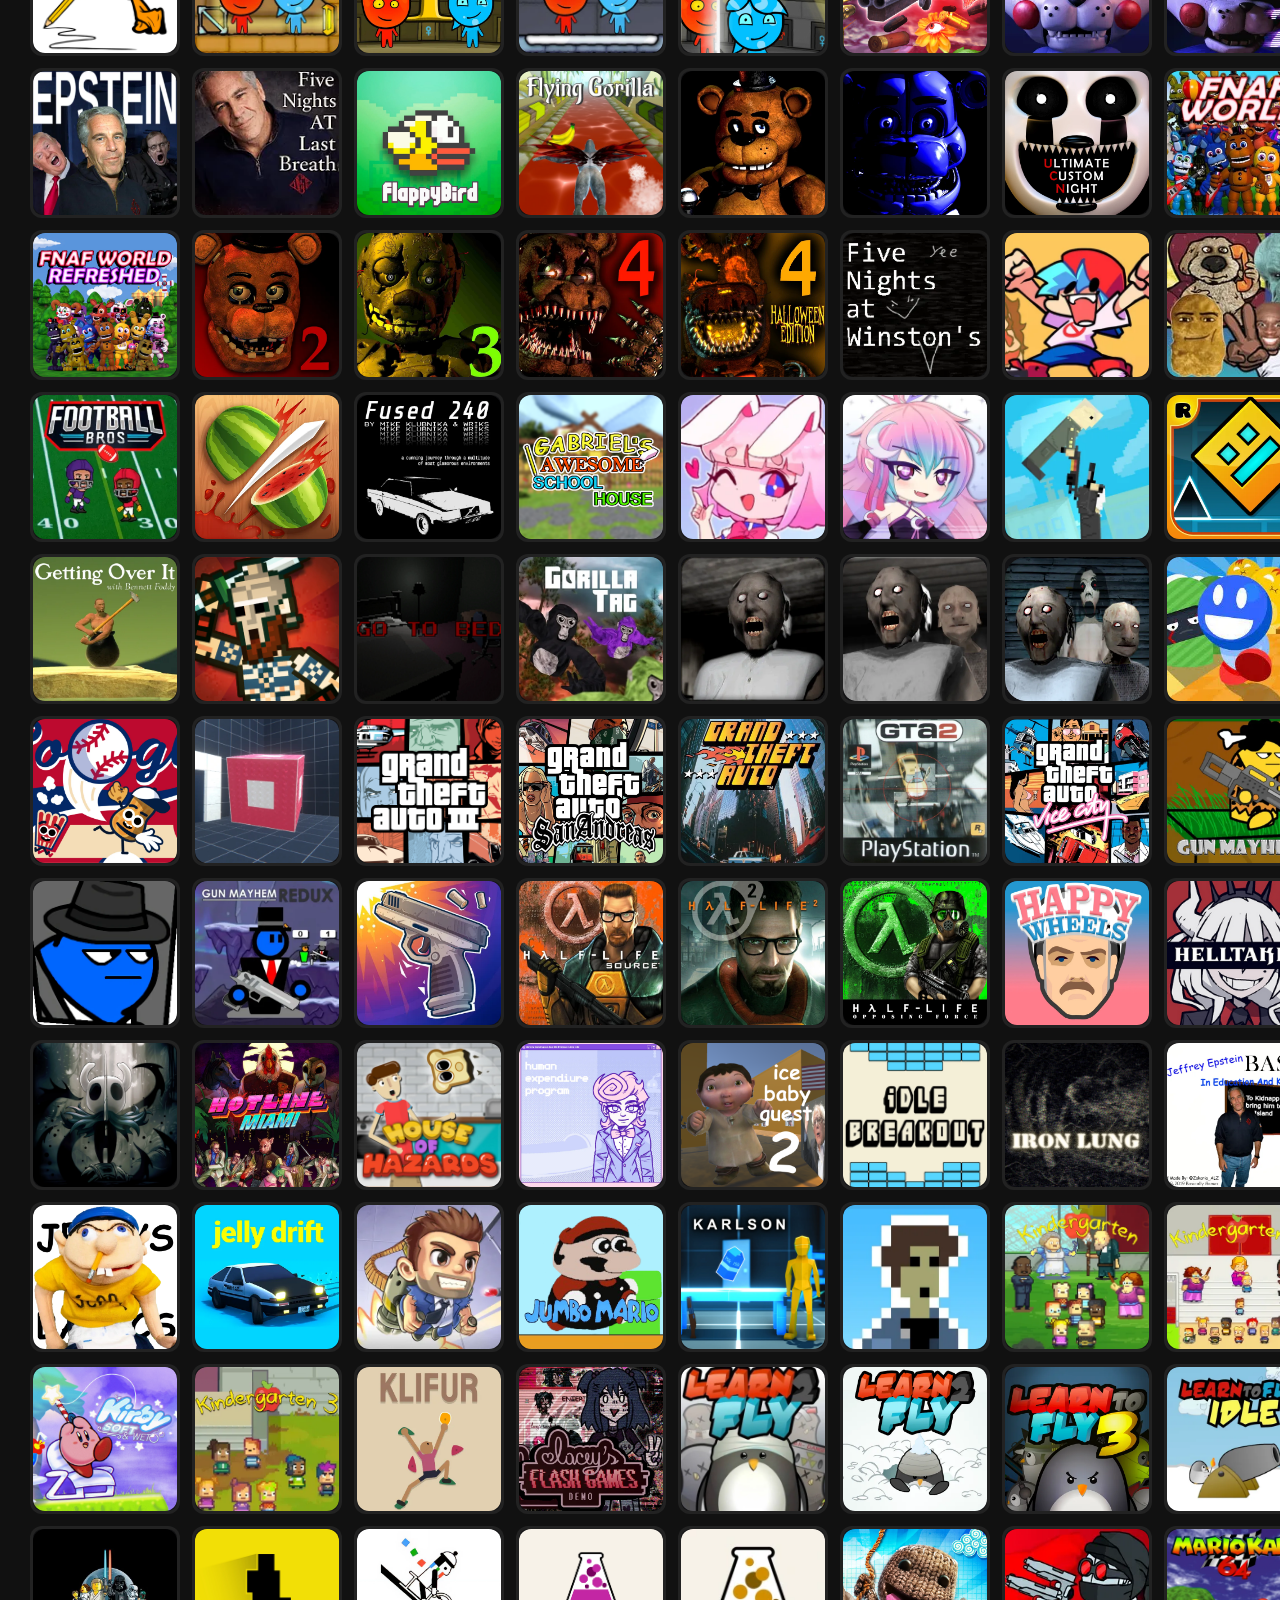
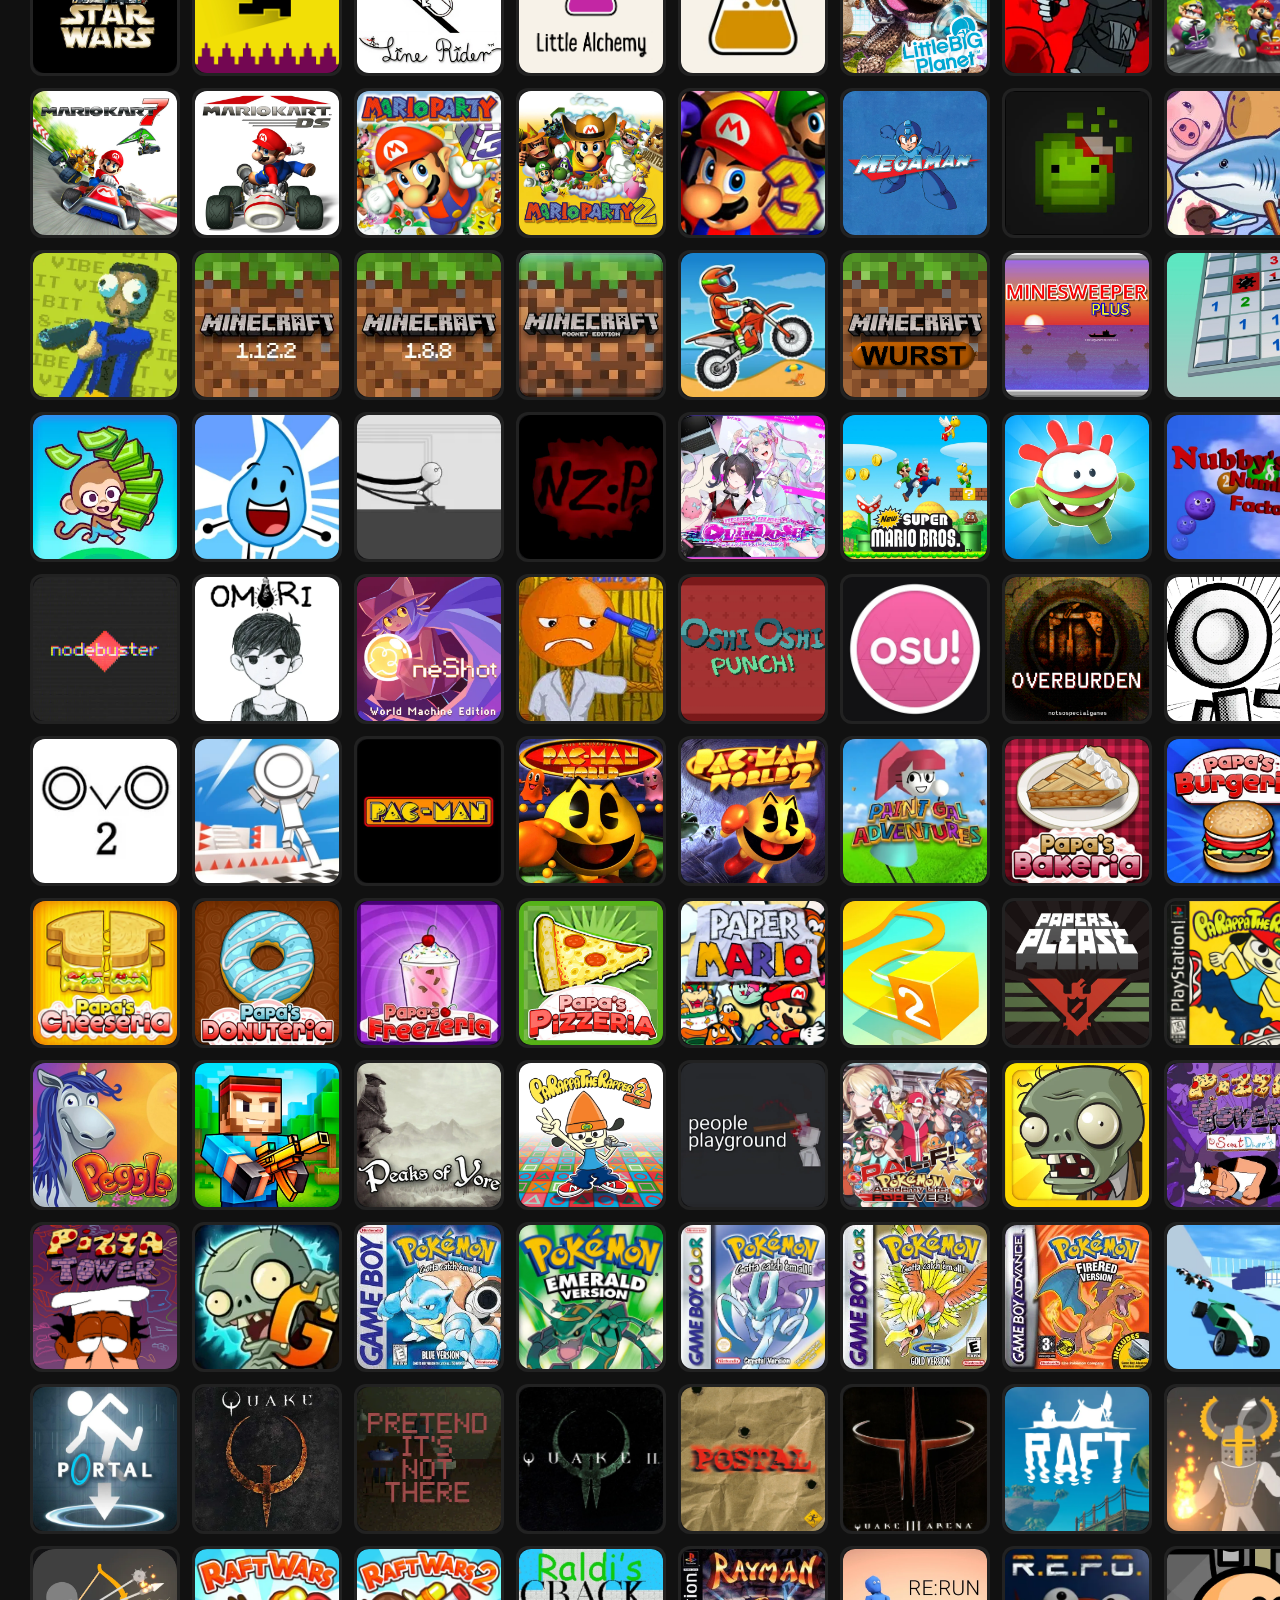
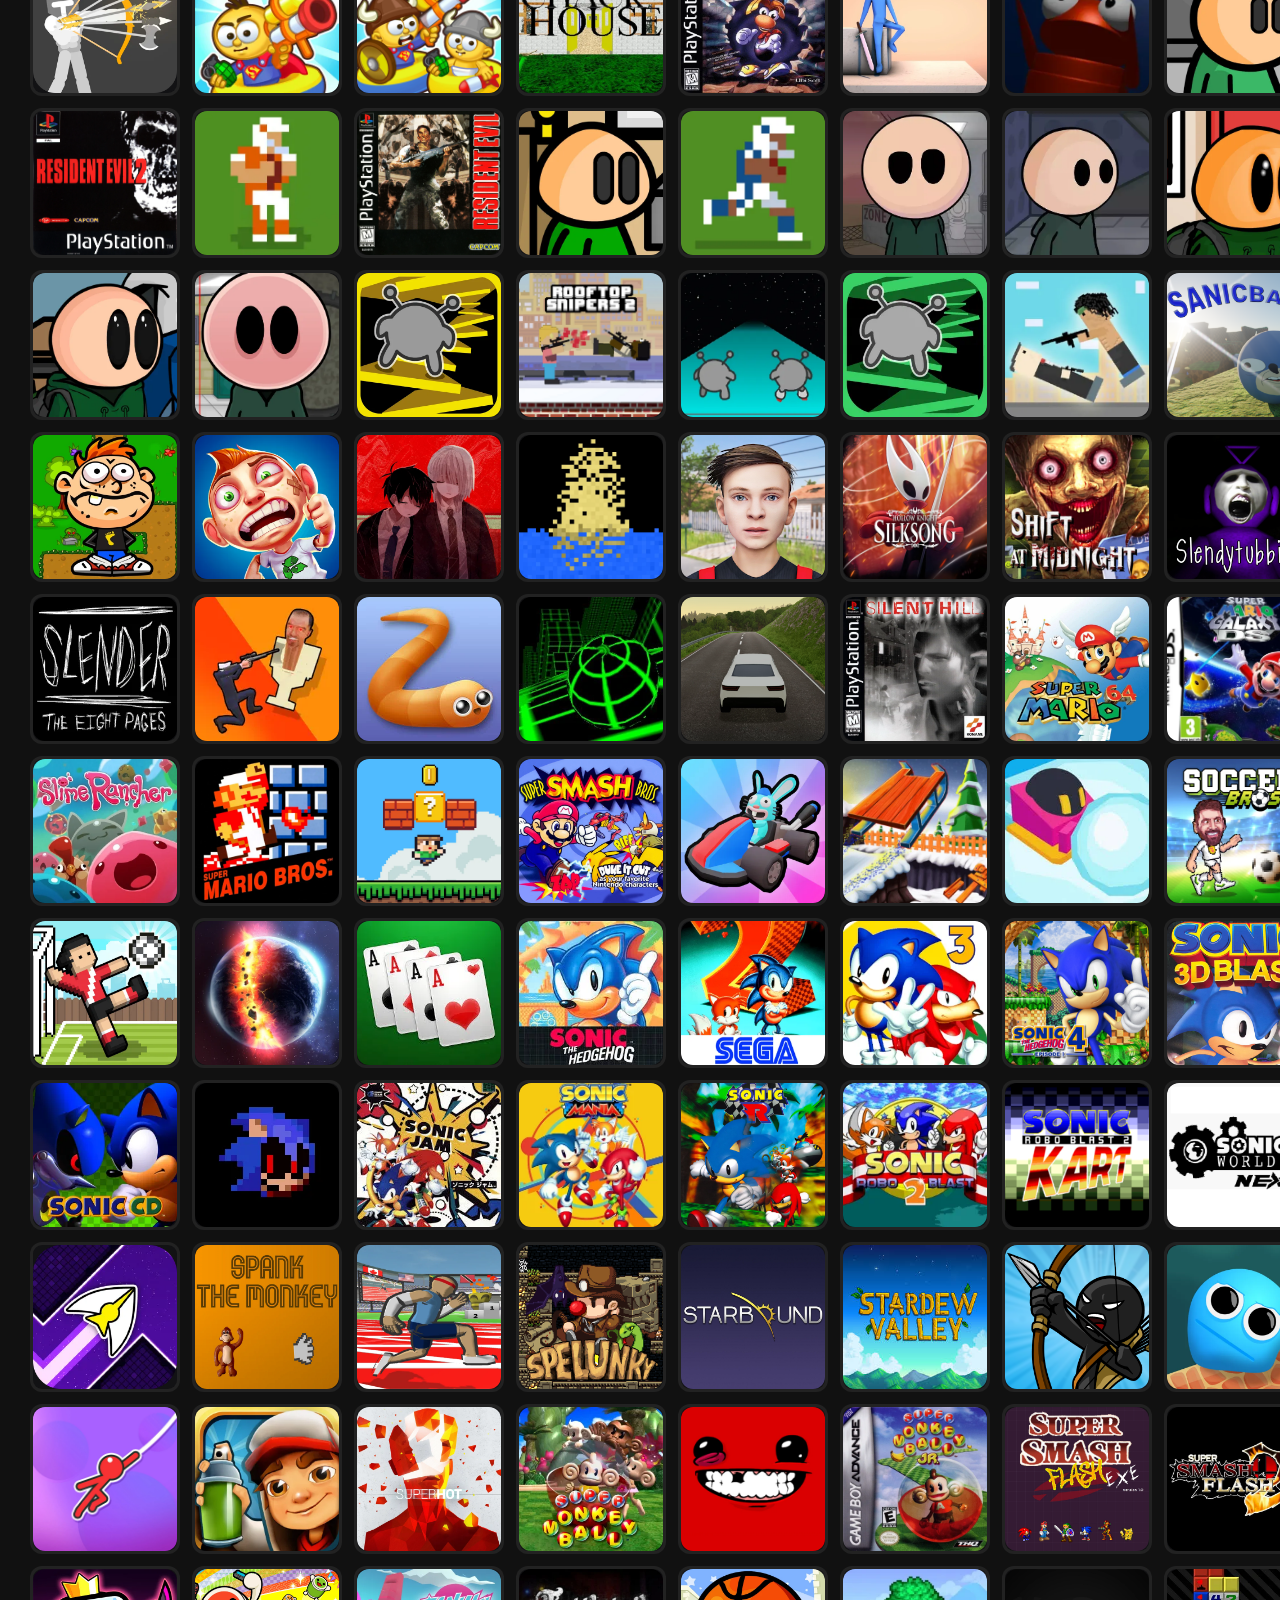
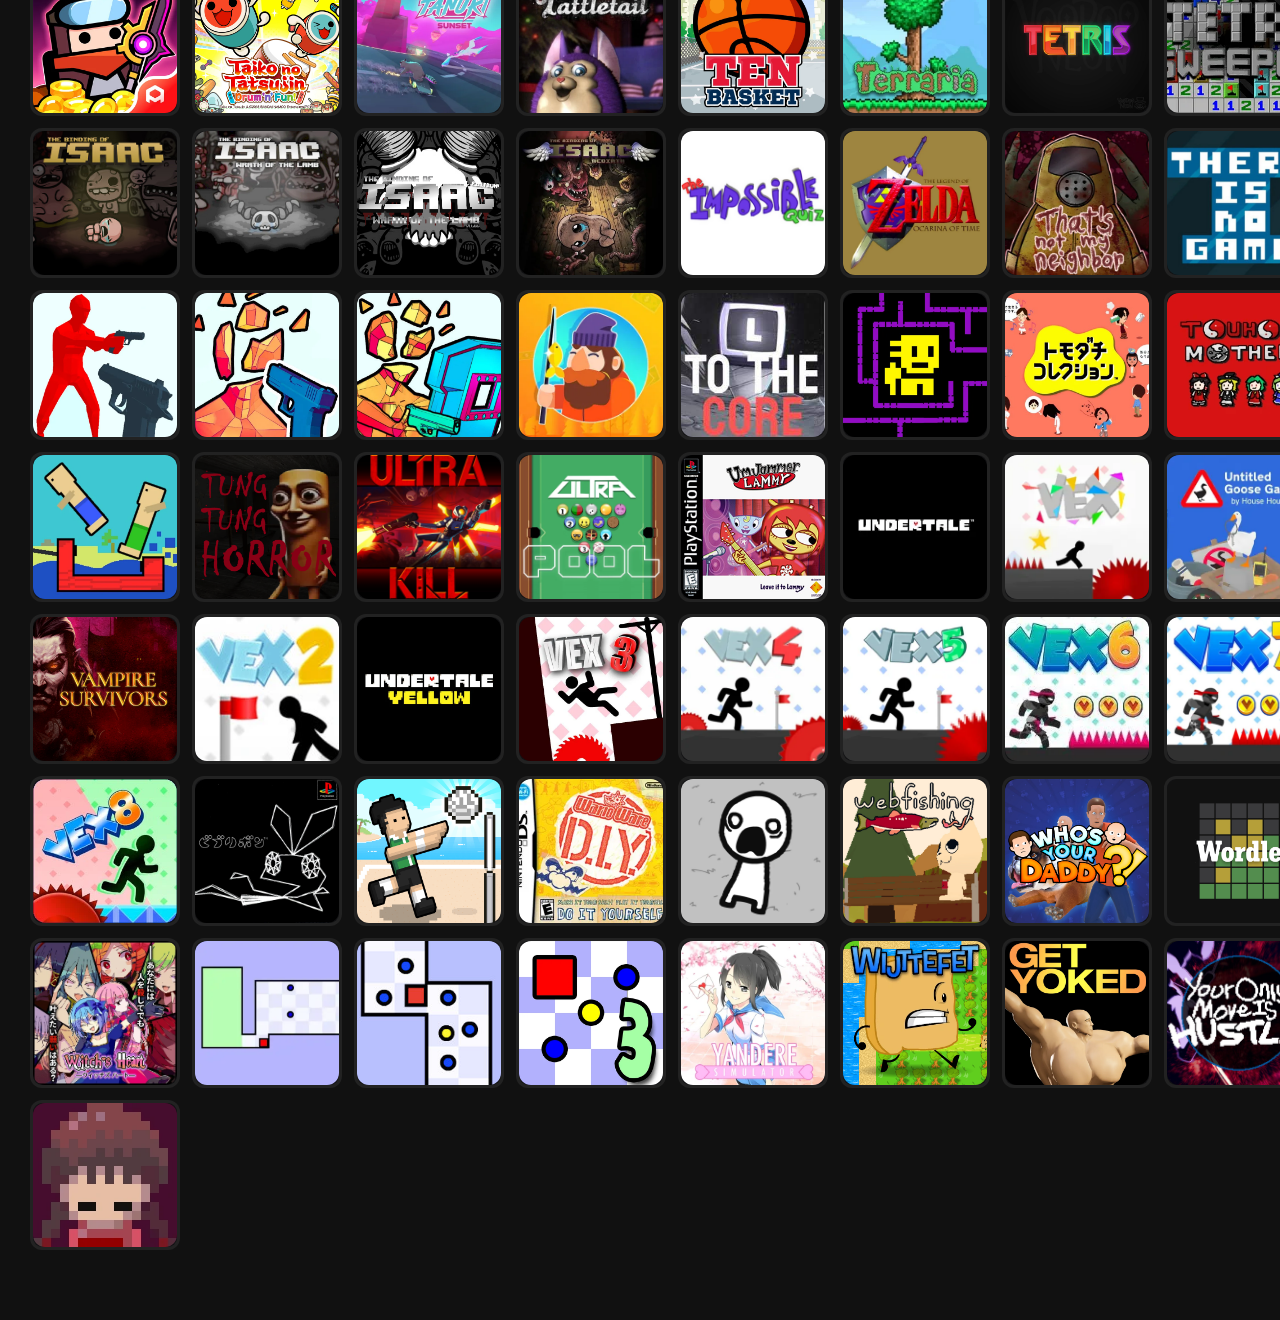
==== commit 21b0e48f: "Refactor search input listener in index.html Refactor search input event listener for better readabi" ====
--- a/index.html
+++ b/index.html
@@ -124,26 +124,6 @@
 
 loadTruffledGames();
 
-loadTruffledGames();
-    const searchInput = document.getElementById("searchInput");
-
-searchInput.addEventListener("input", function () {
-    const searchValue = searchInput.value.toLowerCase().trim();
-
-    const gameCards = document.querySelectorAll(".game-card");
-
-    gameCards.forEach(card => {
-        const gameName = card.querySelector(".hover-text p");
-
-        if (!gameName) return;
-
-        const name = gameName.textContent.toLowerCase();
-
-        card.style.display = name.includes(searchValue)
-            ? "flex"
-            : "none";
-    });
-});
 const searchInput = document.getElementById("searchInput");
 const grid = document.getElementById("truffledGrid");
 
@@ -163,7 +143,7 @@
             ? "flex"
             : "none";
     });
-});    
+});
 </script>
 
 
